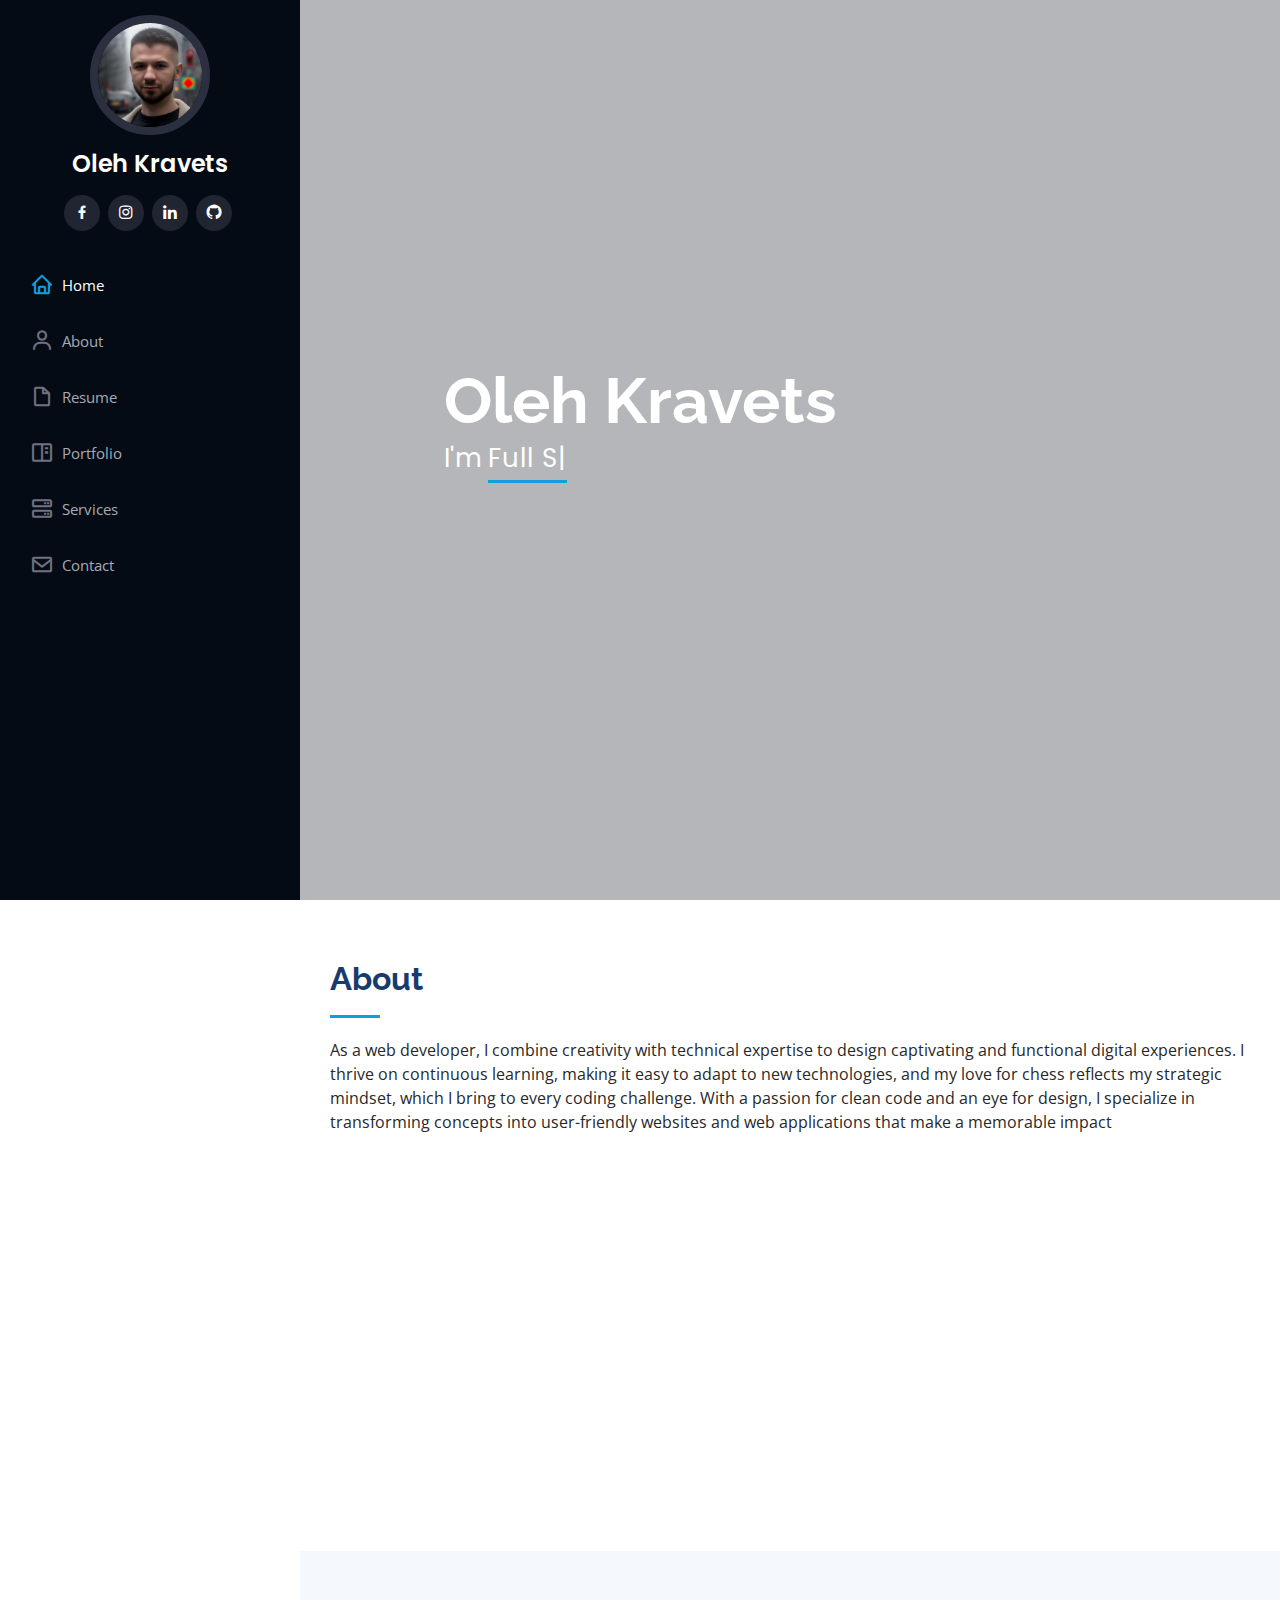
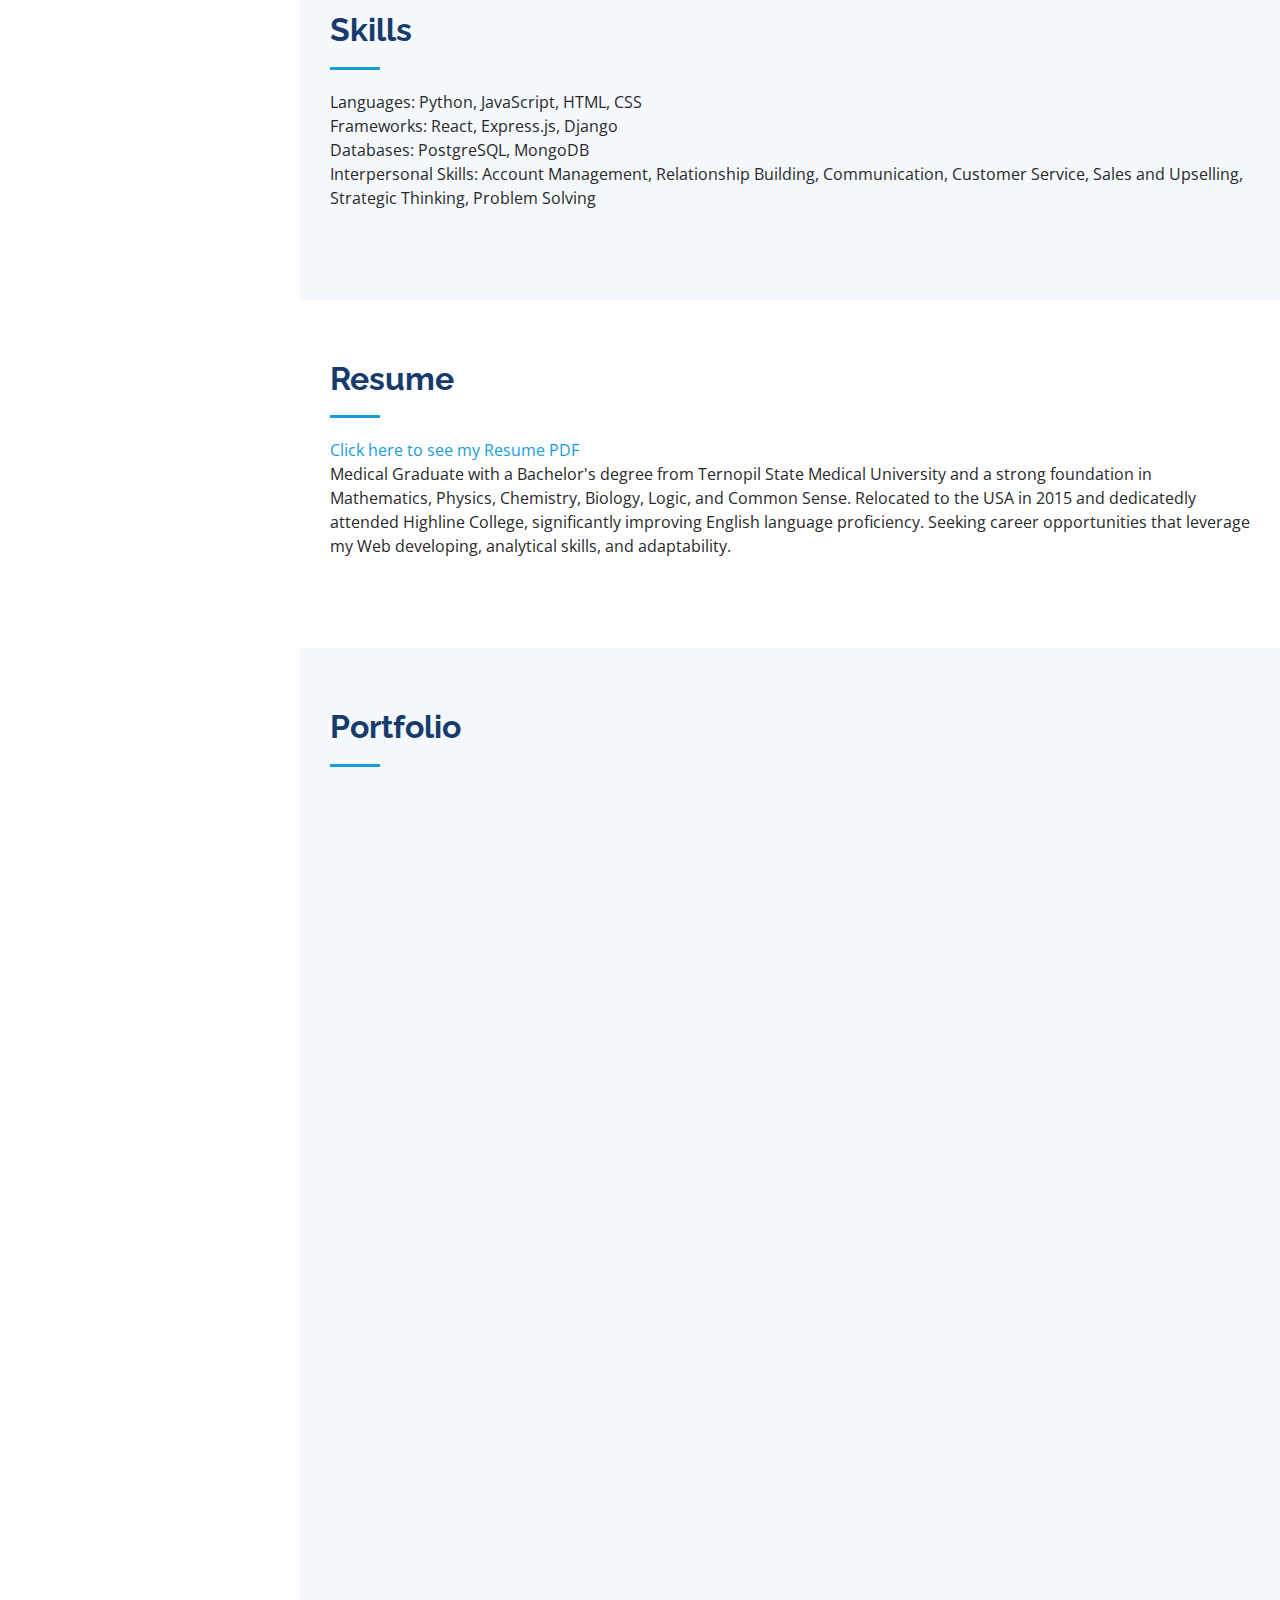
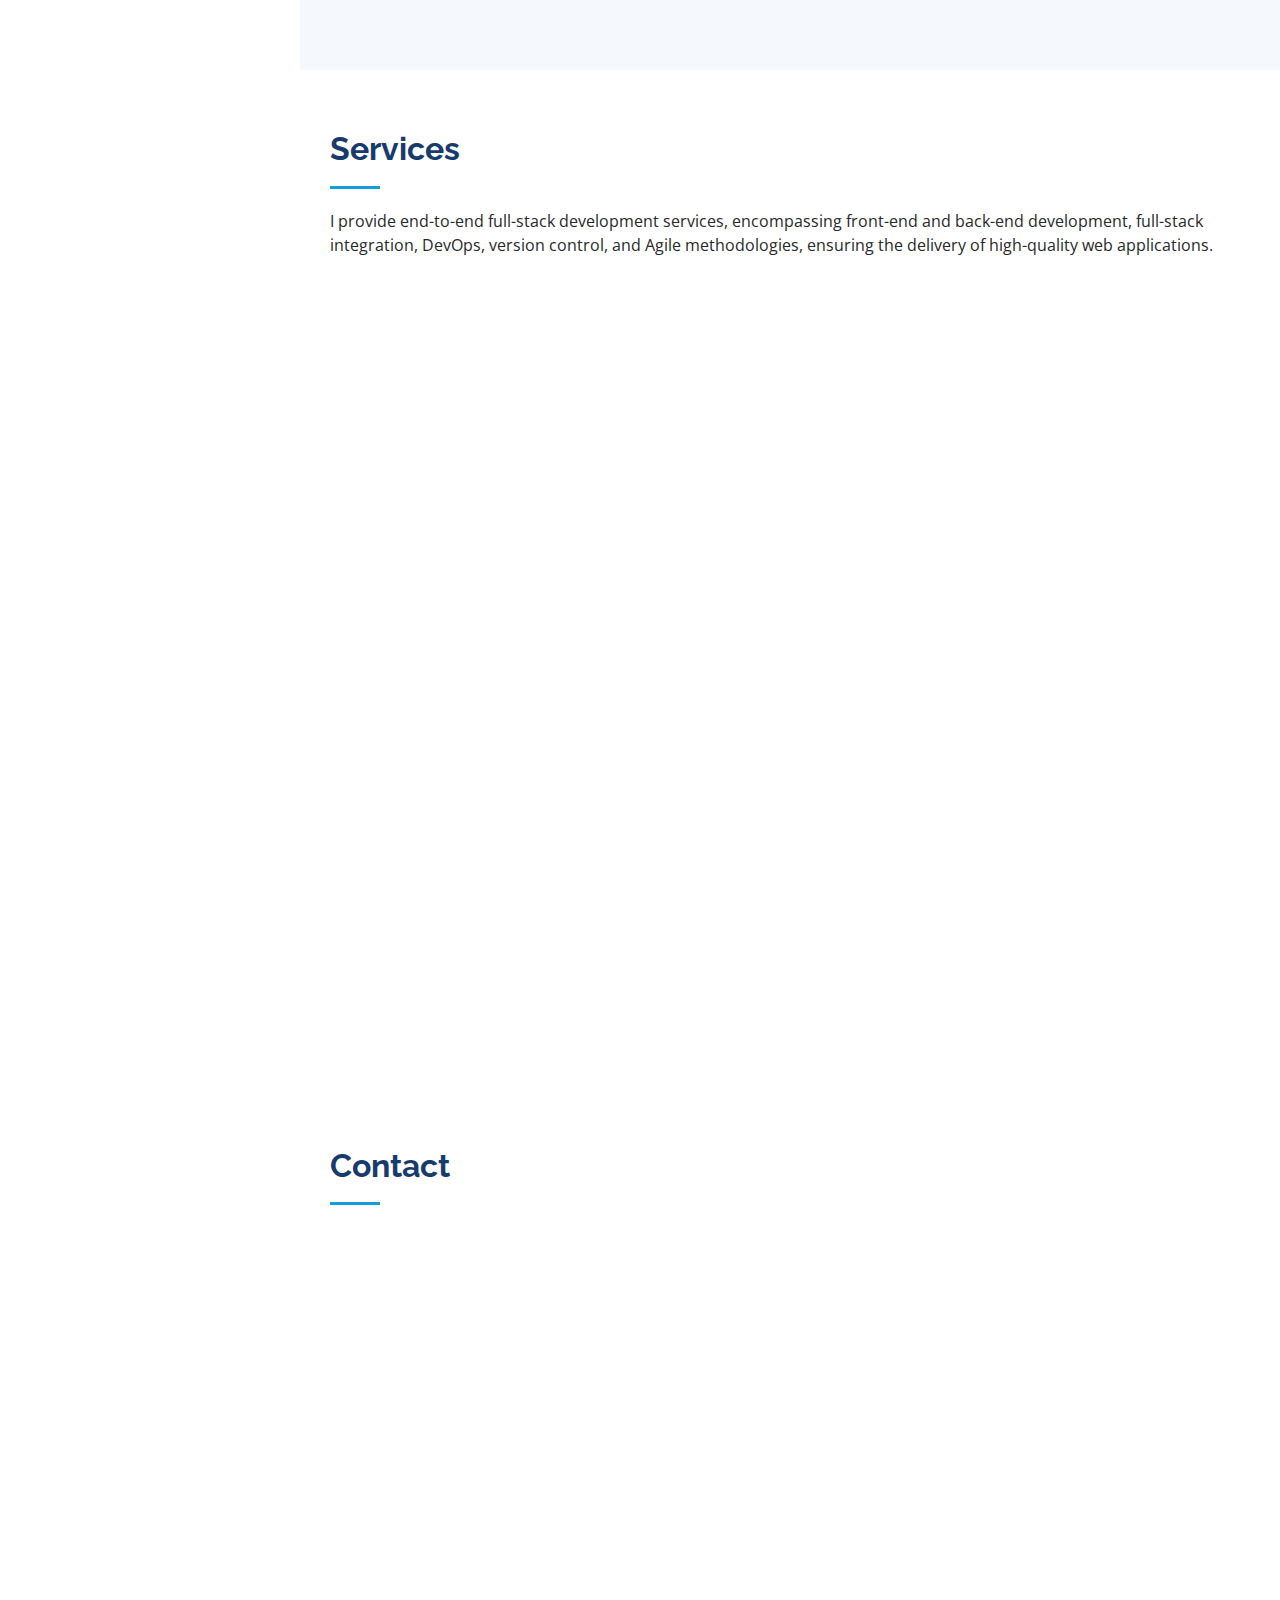
==== index.html @ b1ef70c4 "resume" ====
<!DOCTYPE html>
<html lang="en">

<head>
  <meta charset="utf-8">
  <meta content="width=device-width, initial-scale=1.0" name="viewport">

  <title>Portfolio-OlehKravets </title>
  <meta content="" name="description">
  <meta content="" name="keywords">

  <!-- Favicons 
  <link href="assets/img/favicon.png" rel="icon">
  <link href="assets/img/apple-touch-icon.png" rel="apple-touch-icon">-->

  <!-- Google Fonts -->
  <link href="https://fonts.googleapis.com/css?family=Open+Sans:300,300i,400,400i,600,600i,700,700i|Raleway:300,300i,400,400i,500,500i,600,600i,700,700i|Poppins:300,300i,400,400i,500,500i,600,600i,700,700i" rel="stylesheet">

  <!-- Vendor CSS Files -->
  <link href="assets/vendor/aos/aos.css" rel="stylesheet">
  <link href="assets/vendor/bootstrap/css/bootstrap.min.css" rel="stylesheet">
  <link href="assets/vendor/bootstrap-icons/bootstrap-icons.css" rel="stylesheet">
  <link href="assets/vendor/boxicons/css/boxicons.min.css" rel="stylesheet">
  <link href="assets/vendor/glightbox/css/glightbox.min.css" rel="stylesheet">
  <link href="assets/vendor/swiper/swiper-bundle.min.css" rel="stylesheet">

  <!-- Template Main CSS File -->
  <link href="assets/css/style.css" rel="stylesheet">

</head>

<body>

  <!-- ======= Mobile nav toggle button ======= -->
  <i class="bi bi-list mobile-nav-toggle d-xl-none"></i>

  <!-- ======= Header ======= -->
  <header id="header">
    <div class="d-flex flex-column">

      <div class="profile">
        <img src="./assets/img/87y2hMn.png" alt="" class="img-fluid rounded-circle">
        <h1 class="text-light"><a href="index.html">Oleh Kravets</a></h1>
        <div class="social-links mt-3 text-center">
          <a href="https://www.facebook.com/kravetsoleh" class="facebook"><i class="bx bxl-facebook"></i></a>
          <a href="https://www.instagram.com/kravetsoleh4991/" class="instagram"><i class="bx bxl-instagram"></i></a>
          <a href="https://www.linkedin.com/in/oleh-kravets/" class="linkedin"><i class="bx bxl-linkedin"></i></a>
          <a href="https://github.com/olehkravets4991/" class="GitHub"><i class="bx bxl-github"></i></a>
        </div>
      </div>

      <nav id="navbar" class="nav-menu navbar">
        <ul>
          <li><a href="#hero" class="nav-link scrollto active"><i class="bx bx-home"></i> <span>Home</span></a></li>
          <li><a href="#about" class="nav-link scrollto"><i class="bx bx-user"></i> <span>About</span></a></li>
          <li><a href="#resume" class="nav-link scrollto"><i class="bx bx-file-blank"></i> <span>Resume</span></a></li>
          <li><a href="#portfolio" class="nav-link scrollto"><i class="bx bx-book-content"></i> <span>Portfolio</span></a></li>
          <li><a href="#services" class="nav-link scrollto"><i class="bx bx-server"></i> <span>Services</span></a></li>
          <li><a href="#contact" class="nav-link scrollto"><i class="bx bx-envelope"></i> <span>Contact</span></a></li>
        </ul>
      </nav><!-- .nav-menu -->
    </div>
  </header><!-- End Header -->

  <!-- ======= Hero Section ======= -->
  <section id="hero" class="d-flex flex-column justify-content-center align-items-center">
    <div class="hero-container" data-aos="fade-in">
      <h1>Oleh Kravets</h1>
      <p>I'm <span class="typed" data-typed-items="Full Stack Developer, Web Designer, Developer, Freelancer"></span></p>
    </div>
  </section><!-- End Hero -->

  <main id="main">

    <!-- ======= About Section ======= -->
    <section id="about" class="about">
      <div class="container">

        <div class="section-title">
          <h2>About</h2>
          <p>As a web developer, I combine creativity with technical expertise to design captivating and functional digital experiences. 
            I thrive on continuous learning, making it easy to adapt to new technologies, and my love for chess reflects my strategic mindset, which I bring to every coding challenge. 
            With a passion for clean code and an eye for design, I specialize in transforming concepts into user-friendly websites and web applications that make a memorable impact</p>
        </div>

        <div class="row">
          <div class="col-lg-4" data-aos="fade-right">
            <img src="./assets/img/IMG-3163.JPG" class="img-fluid" alt="">
          </div>
          <div class="col-lg-8 pt-4 pt-lg-0 content" data-aos="fade-left">
            <h3>UI/UX Designer &amp; Web Developer.</h3>
            <p class="fst-italic">
              I have a Bachelor's degree in Medicine from Ternopil State Medical University. 
              I possess strong skills in Mathematics, Physics, Chemistry, Biology, Logic, and Common Sense. 
              I came to the USA in 2015, and since my arrival, I have been attending Highline College, where I have improved my English proficiency.
            </p>
            <!-- <div class="row">
              <div class="col-lg-6">
                <ul>
                  <li><i class="bi bi-chevron-right"></i> <strong>GitHub:</strong> <span>https://github.com/olehkravets4991</span></li>
                  <li><i class="bi bi-chevron-right"></i> <strong>Phone:</strong> <span>+1 865 299 0390</span></li>
                  <li><i class="bi bi-chevron-right"></i> <strong>City:</strong> <span>Seattle, USA</span></li>
                </ul>
              </div>
              <div class="col-lg-6">
                <ul>
                  <li><i class="bi bi-chevron-right"></i> <strong>Degree:</strong> <span>Bachelor</span></li>
                  <li><i class="bi bi-chevron-right"></i> <strong>Email:</strong> <span>kravetsoleh4991@gmail.com</span></li>
                  <li><i class="bi bi-chevron-right"></i> <strong>Freelance:</strong> <span>Available</span></li>
                </ul>
              </div>
            </div> -->
            <p>
              
            </p>
          </div>
        </div>

      </div>
    </section><!-- End About Section -->

    <!-- ======= Facts Section ======= -->
    <!--<section id="facts" class="facts">
      <div class="container">

        <div class="section-title">
          <h2>Facts</h2>
          <p>I come from a dynasty of doctors and teachers (7 generations of my family were doctors and teachers). <br>
            In Ukraine, I was a constant participant in various Olympiads and competitions in algebra, geometry, chemistry and logic. <br>
            Easily entered the medical university, on a full scholarship</p>
        </div>

        <div class="row no-gutters">

          <div class="col-lg-3 col-md-6 d-md-flex align-items-md-stretch" data-aos="fade-up">
            <div class="count-box">
              <i class="bi bi-emoji-smile"></i>
              <span data-purecounter-start="0" data-purecounter-end="48" data-purecounter-duration="1" class="purecounter"></span>
              <p><strong>Happy Clients</strong> </p>
            </div>
          </div>

          <div class="col-lg-3 col-md-6 d-md-flex align-items-md-stretch" data-aos="fade-up" data-aos-delay="100">
            <div class="count-box">
              <i class="bi bi-journal-richtext"></i>
              <span data-purecounter-start="0" data-purecounter-end="74" data-purecounter-duration="1" class="purecounter"></span>
              <p><strong>Projects</strong> </p>
            </div>
          </div>

          <div class="col-lg-3 col-md-6 d-md-flex align-items-md-stretch" data-aos="fade-up" data-aos-delay="200">
            <div class="count-box">
              <i class="bi bi-headset"></i>
              <span data-purecounter-start="0" data-purecounter-end="200" data-purecounter-duration="1" class="purecounter"></span>
              <p><strong>Hours Of Support</strong> </p>
            </div>
          </div>

          <div class="col-lg-3 col-md-6 d-md-flex align-items-md-stretch" data-aos="fade-up" data-aos-delay="300">
            <div class="count-box">
              <i class="bi bi-people"></i>
              <span data-purecounter-start="0" data-purecounter-end="20" data-purecounter-duration="1" class="purecounter"></span>
              <p><strong>Hard Workers</strong> </p>
            </div>
          </div>

        </div>

      </div>
    </section>-->
    <!-- End Facts Section -->

    <!-- ======= Skills Section ======= -->
    <section id="skills" class="skills section-bg">
      <div class="container">

        <div class="section-title">
          <h2>Skills</h2>
          <p>Languages: Python, JavaScript, HTML, CSS<br>
            Frameworks: React, Express.js, Django<br>
            Databases: PostgreSQL, MongoDB<br>
            Interpersonal Skills: Account Management, Relationship Building, Communication, Customer Service, Sales and Upselling, Strategic Thinking, Problem Solving
            </p>
        </div>

       <!-- <div class="row skills-content">

          <div class="col-lg-6" data-aos="fade-up">

            <div class="progress">
              <span class="skill">HTML <i class="val">100%</i></span>
              <div class="progress-bar-wrap">
                <div class="progress-bar" role="progressbar" aria-valuenow="100" aria-valuemin="0" aria-valuemax="100"></div>
              </div>
            </div>

            <div class="progress">
              <span class="skill">CSS <i class="val">90%</i></span>
              <div class="progress-bar-wrap">
                <div class="progress-bar" role="progressbar" aria-valuenow="90" aria-valuemin="0" aria-valuemax="100"></div>
              </div>
            </div>

            <div class="progress">
              <span class="skill">JavaScript <i class="val">75%</i></span>
              <div class="progress-bar-wrap">
                <div class="progress-bar" role="progressbar" aria-valuenow="75" aria-valuemin="0" aria-valuemax="100"></div>
              </div>
            </div>

          </div>

          <div class="col-lg-6" data-aos="fade-up" data-aos-delay="100">

            <div class="progress">
              <span class="skill">SQL <i class="val">70%</i></span>
              <div class="progress-bar-wrap">
                <div class="progress-bar" role="progressbar" aria-valuenow="70" aria-valuemin="0" aria-valuemax="100"></div>
              </div>
            </div>

            <div class="progress">
              <span class="skill">Python <i class="val">80%</i></span>
              <div class="progress-bar-wrap">
                <div class="progress-bar" role="progressbar" aria-valuenow="80" aria-valuemin="0" aria-valuemax="100"></div>
              </div>
            </div>

            <div class="progress">
              <span class="skill">React <i class="val">90%</i></span>
              <div class="progress-bar-wrap">
                <div class="progress-bar" role="progressbar" aria-valuenow="90" aria-valuemin="0" aria-valuemax="100"></div>
              </div>
            </div>

          </div>

        </div>

      </div>-->
    </section><!-- End Skills Section -->

    <!-- ======= Resume Section ======= -->
    <section id="resume" class="resume">
      <div class="container">

        <div class="section-title">
          <h2>Resume</h2>
          <a href="assets/img/OlehKravets.pdf" target="_blank">Click here to see my Resume PDF</a>
          <p>Medical Graduate with a Bachelor's degree from Ternopil State Medical University and a strong foundation in Mathematics, Physics, Chemistry, Biology, Logic, and Common Sense. 
            Relocated to the USA in 2015 and dedicatedly attended Highline College, significantly improving English language proficiency. 
            Seeking career opportunities that leverage my Web developing, analytical skills, and adaptability.</p>
        </div>

        <!-- <div class="row">
          <div class="col-lg-6" data-aos="fade-up">
            <h3 class="resume-title">Sumary</h3>
            <div class="resume-item pb-0">
              <h4>Oleh Kravets</h4>
              <p><em>Innovative and deadline-driven Web Developer with 1 year of experience designing and developing user-centered digital marketing material from initial concept to final, polished deliverable.</em></p>
              <ul>
                <li>Seattle, WA</li>
                <li>(865) 299-0390</li>
                <li>kravetsoleh4991@gmail.com</li>
              </ul>
            </div>

            <h3 class="resume-title">Education</h3>
            <div class="resume-item">
              <h4>Full Stack Developer </h4>
              <h5>April 2023 - October 2023</h5>
              <p><em>General Assembly, NY, USA (Graduation in 2023)</em></p>
              <p>Completed a 420+ hour program focused on product development fundamentals, object-oriented programming, MVC frameworks, data modeling, and team collaboration strategies./p>
            </div>
            <div class="resume-item">
              <h4>Bachelor of Medicine</h4>
              <h5>2011 - 2014</h5>
              <p><em>Ternopil State Medical University, Ternopil, Ukraine (Graduated in 2014)</em></p>
            </div>
          </div>
          <div class="col-lg-6" data-aos="fade-up" data-aos-delay="100">
            <h3 class="resume-title">Professional Experience</h3>
            <div class="resume-item">
              <h4>Account Manager at Morning Star Transport</h4>
              <h5>09/2021 - 08/2023</h5>
              <p><em>Seattle, WA </em></p>
              <ul>
                <li>Managed client relationships, resulting in increased client retention and upsell opportunities.</li>
                <li>Oversaw a portfolio of 200+ accounts and consistently met or exceeded sales targets. </li>
                <li>Acted as the main point of contact for client inquiries and effectively resolved issues.</li>
                <li>Collaborated with cross-functional teams to develop and execute successful marketing campaigns, resulting in a 20% increase in annual revenue.</li>
              </ul>
            </div>
            <div class="resume-item">
              <h4>Real Estate Agent at EXP Realty</h4>
              <h5>10/2020 - Present</h5>
              <p><em>Seattle, WA</em></p>
              <ul>
                <li>Conducted successful real estate transactions through in-depth market knowledge and effective negotiation skills.</li>
                <li>Built a strong client base through networking and strategic marketing efforts.</li>
                <li>Listed and marketed residential properties for sale, optimizing property exposure through social media marketing and virtual tours.</li>
                <li>Negotiated purchase offers on behalf of clients, ensuring favorable terms and closing deals on average 10% below market value.</li>
              </ul>
            </div>
          </div>
        </div> -->

      </div>
      
    </section><!-- End Resume Section -->

    <!-- ======= Portfolio Section ======= -->
    <section id="portfolio" class="portfolio section-bg">
      <div class="container">

        <div class="section-title">
          <h2>Portfolio</h2>
          <p></p>
        </div>

        <div class="row" data-aos="fade-up">
          <div class="col-lg-12 d-flex justify-content-center">
            <ul id="portfolio-flters">
              <li data-filter="*" class="filter-active">All</li>
              <li data-filter=".filter-app">App</li>
              <li data-filter=".filter-card">Card</li>
              <li data-filter=".filter-web">Web</li>
            </ul>
          </div>
        </div>

        <div class="row portfolio-container" data-aos="fade-up" data-aos-delay="100">

          <div class="col-lg-4 col-md-6 portfolio-item filter-app">
            <div class="portfolio-wrap">
              <img src="assets/img/clientlist.png" class="img-fluid" alt="">
              <h1>Client List</h1>
                <p>A basic clients list website is a user-friendly web application that allows businesses to efficiently manage and organize client information.</p>
              <div class="portfolio-links">
                <a href="assets/img/clientlist.png" data-gallery="portfolioGallery" class="portfolio-lightbox" title="App 1"><i class="bx bx-plus"></i></a>
                <a href="https://clients-list.onrender.com" title="More Details"><i class="bx bx-link"></i></a>
              </div>
            </div>
          </div>

          <div class="col-lg-4 col-md-6 portfolio-item filter-web">
            <div class="portfolio-wrap">
              <img src="assets/img/got.png" class="img-fluid" alt="">
              <h1>Game of Thrones search</h1>
              <p>Explore the Game of Thrones world effortlessly with my first project: an easy-to-use character search app.</p>
              <div class="portfolio-links">
                <a href="assets/img/got.png" data-gallery="portfolioGallery" class="portfolio-lightbox" title="Web 3"><i class="bx bx-plus"></i></a>
                <a href="https://game-of-thrones-search.onrender.com/" title="More Details"><i class="bx bx-link"></i></a>
              </div>
            </div>
          </div>

          <div class="col-lg-4 col-md-6 portfolio-item filter-app">
            <div class="portfolio-wrap">
              <img src="assets/img/moviestar.png" class="img-fluid" alt="">
              <h1>Movie Star App</h1>
              <p>The Movie Star app allows you to save your favorite movies in your account with information such as title, year released, poster image, and your own rating of the movie.</p>
              <div class="portfolio-links">
                <a href="assets/img/moviestar.png" data-gallery="portfolioGallery" class="portfolio-lightbox" title="App 2"><i class="bx bx-plus"></i></a>
                <a href="https://movie-star-frontend.onrender.com/" title="More Details"><i class="bx bx-link"></i></a>
              </div>
            </div>
          </div>

         

          <div class="col-lg-4 col-md-6 portfolio-item filter-web">
            <div class="portfolio-wrap">
              <img src="assets/img/garage.png" class="img-fluid" alt="">
              <h1>Garage App</h1>
              <p>Introducing Garage: the ultimate car management app. Easily track and catalog your car collection, set maintenance reminders, and connect with fellow car enthusiasts, all in one user-friendly platform.</p>
              <div class="portfolio-links">
                <a href="assets/img/garage.png" data-gallery="portfolioGallery" class="portfolio-lightbox" title="Web 2"><i class="bx bx-plus"></i></a>
                <a href="https://superb-gumption-804fb9.netlify.app" title="More Details"><i class="bx bx-link"></i></a>
              </div>
            </div>
          </div>

        </div>

      </div>
    </section><!-- End Portfolio Section -->

    <!-- ======= Services Section ======= -->
    <section id="services" class="services">
      <div class="container">

        <div class="section-title">
          <h2>Services</h2>
          <p>I provide end-to-end full-stack development services, encompassing front-end and back-end development, full-stack integration, DevOps, version control, and Agile methodologies, ensuring the delivery of high-quality web applications.</p>
        </div>

        <div class="row">
          <div class="col-lg-4 col-md-6 icon-box" data-aos="fade-up">
            <div class="icon"><i class="bi bi-briefcase"></i></div>
            <h4 class="title"><a href="">Front-end Development:</a></h4>
            <p class="description">Creating visually appealing and responsive user interfaces (UI) using HTML, CSS, and JavaScript.
              Implementing dynamic web functionality with popular front-end libraries and frameworks like React, Angular, or Vue.js.
              Ensuring cross-browser compatibility and mobile responsiveness for a seamless user experience.</p>
          </div>
          <div class="col-lg-4 col-md-6 icon-box" data-aos="fade-up" data-aos-delay="100">
            <div class="icon"><i class="bi bi-card-checklist"></i></div>
            <h4 class="title"><a href="">Back-end Development:</a></h4>
            <p class="description">Building robust server-side applications using languages such as Python, Node.js, Ruby, or Java.
              Designing and managing databases (SQL or NoSQL) for efficient data storage and retrieval.
              Developing secure APIs for seamless communication between front-end and back-end systems.</p>
          </div>
          <div class="col-lg-4 col-md-6 icon-box" data-aos="fade-up" data-aos-delay="200">
            <div class="icon"><i class="bi bi-bar-chart"></i></div>
            <h4 class="title"><a href="">Full-Stack Integration:</a></h4>
            <p class="description">Seamlessly connecting front-end and back-end components to create cohesive web applications.
              Implementing user authentication, authorization, and data validation for security and reliability.
              Optimizing performance and scalability to handle growing user demands.</p>
          </div>
          <div class="col-lg-4 col-md-6 icon-box" data-aos="fade-up" data-aos-delay="300">
            <div class="icon"><i class="bi bi-binoculars"></i></div>
            <h4 class="title"><a href="">DevOps and Deployment:</a></h4>
            <p class="description">Setting up continuous integration/continuous deployment (CI/CD) pipelines for efficient development workflows.
              Deploying applications on cloud platforms like AWS, Azure, or Google Cloud.
              Monitoring, troubleshooting, and maintaining production environments to ensure high availability.</p>
          </div>
          <div class="col-lg-4 col-md-6 icon-box" data-aos="fade-up" data-aos-delay="400">
            <div class="icon"><i class="bi bi-brightness-high"></i></div>
            <h4 class="title"><a href="">Version Control and Collaboration:</a></h4>
            <p class="description">Utilizing version control systems like Git for collaborative development and code management.
              Collaborating with cross-functional teams, including designers and project managers, to meet project goals and timelines.</p>
          </div>
          <div class="col-lg-4 col-md-6 icon-box" data-aos="fade-up" data-aos-delay="500">
            <div class="icon"><i class="bi bi-calendar4-week"></i></div>
            <h4 class="title"><a href="">Agile Development:"</a></h4>
            <p class="description">Following Agile methodologies to adapt to changing project requirements and deliver iterative improvements.
              Prioritizing tasks and delivering features incrementally for faster time-to-market.</p>
          </div>
        </div>

      </div>
    </section><!-- End Services Section -->

    <!-- ======= Testimonials Section ======= -->

    <!-- ======= Contact Section ======= -->
    <section id="contact" class="contact">
      <div class="container">

        <div class="section-title">
          <h2>Contact</h2>
        </div>

        <div class="row" data-aos="fade-in">

          <div class="col-lg-5 d-flex align-items-stretch">
            <div class="info">
              <div class="address">
                <i class="bi bi-geo-alt"></i>
                <h4>Location:</h4>
                <p>Seattle, WA</p>
              </div>

              <div class="email">
                <i class="bi bi-envelope"></i>
                <h4>Email:</h4>
                <p>kravetsoleh4991@gmail.com</p>
              </div>

              <div class="phone">
                <i class="bi bi-phone"></i>
                <h4>Call:</h4>
                <p>+1 865 299 0390</p>
              </div>

              <!--<iframe src="https://www.google.com/maps/embed?pb=!1m14!1m8!1m3!1d12097.433213460943!2d-74.0062269!3d40.7101282!3m2!1i1024!2i768!4f13.1!3m3!1m2!1s0x0%3A0xb89d1fe6bc499443!2sDowntown+Conference+Center!5e0!3m2!1smk!2sbg!4v1539943755621" frameborder="0" style="border:0; width: 100%; height: 290px;" allowfullscreen></iframe>-->
            </div>

          </div>

          <!--<div class="col-lg-7 mt-5 mt-lg-0 d-flex align-items-stretch">
            <form action="forms/contact.php" method="post" role="form" class="php-email-form">
              <div class="row">
                <div class="form-group col-md-6">
                  <label for="name">Your Name</label>
                  <input type="text" name="name" class="form-control" id="name" required>
                </div>
                <div class="form-group col-md-6">
                  <label for="name">Your Email</label>
                  <input type="email" class="form-control" name="email" id="email" required>
                </div>
              </div>
              <div class="form-group">
                <label for="name">Subject</label>
                <input type="text" class="form-control" name="subject" id="subject" required>
              </div>
              <div class="form-group">
                <label for="name">Message</label>
                <textarea class="form-control" name="message" rows="10" required></textarea>
              </div>
              <div class="my-3">
                <div class="loading">Loading</div>
                <div class="error-message"></div>
                <div class="sent-message">Your message has been sent. Thank you!</div>
              </div>
              <div class="text-center"><button type="submit">Send Message</button></div>
            </form>
          </div>-->

        </div>

      </div>
    </section><!-- End Contact Section -->

  </main><!-- End #main -->


  <a href="#" class="back-to-top d-flex align-items-center justify-content-center"><i class="bi bi-arrow-up-short"></i></a>

  <!-- Vendor JS Files -->
  <script src="assets/vendor/purecounter/purecounter_vanilla.js"></script>
  <script src="assets/vendor/aos/aos.js"></script>
  <script src="assets/vendor/bootstrap/js/bootstrap.bundle.min.js"></script>
  <script src="assets/vendor/glightbox/js/glightbox.min.js"></script>
  <script src="assets/vendor/isotope-layout/isotope.pkgd.min.js"></script>
  <script src="assets/vendor/swiper/swiper-bundle.min.js"></script>
  <script src="assets/vendor/typed.js/typed.umd.js"></script>
  <script src="assets/vendor/waypoints/noframework.waypoints.js"></script>
  <script src="assets/vendor/php-email-form/validate.js"></script>

  <!-- Template Main JS File -->
  <script src="assets/js/main.js"></script>

</body>

</html>
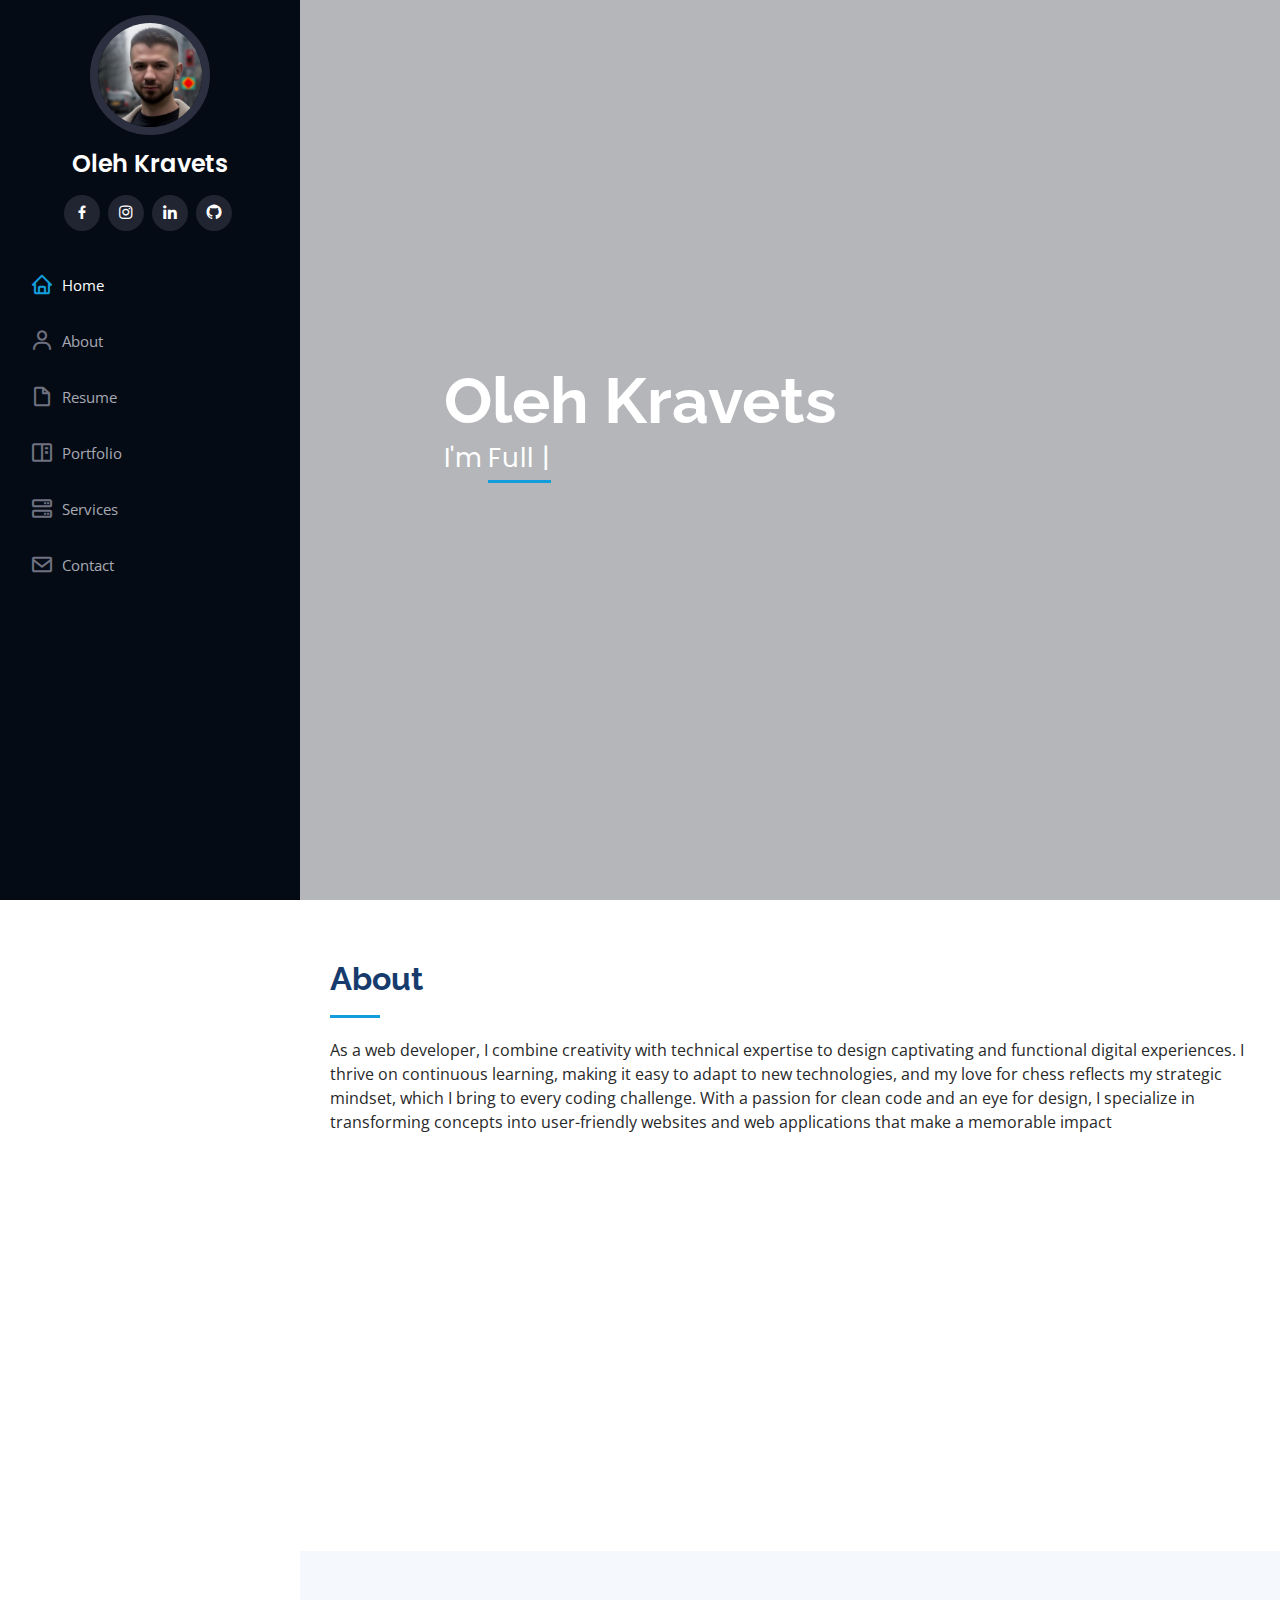
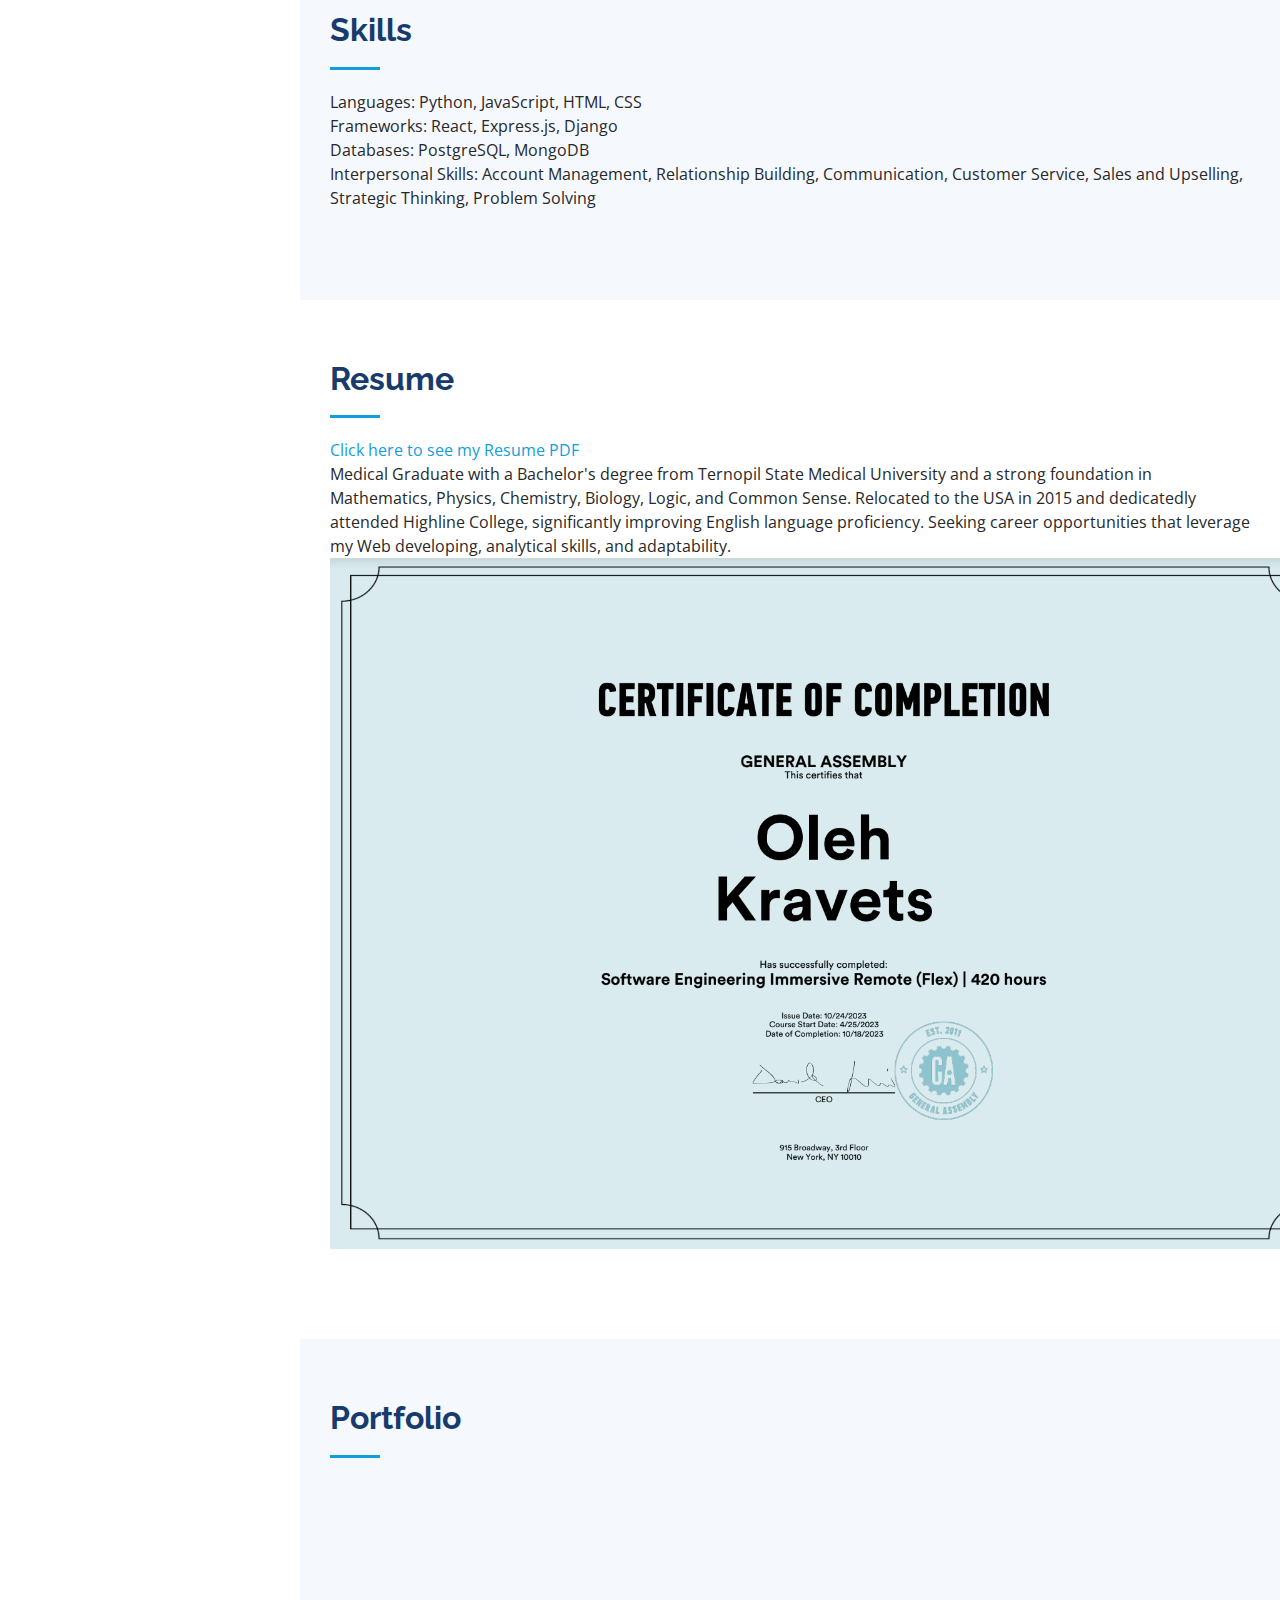
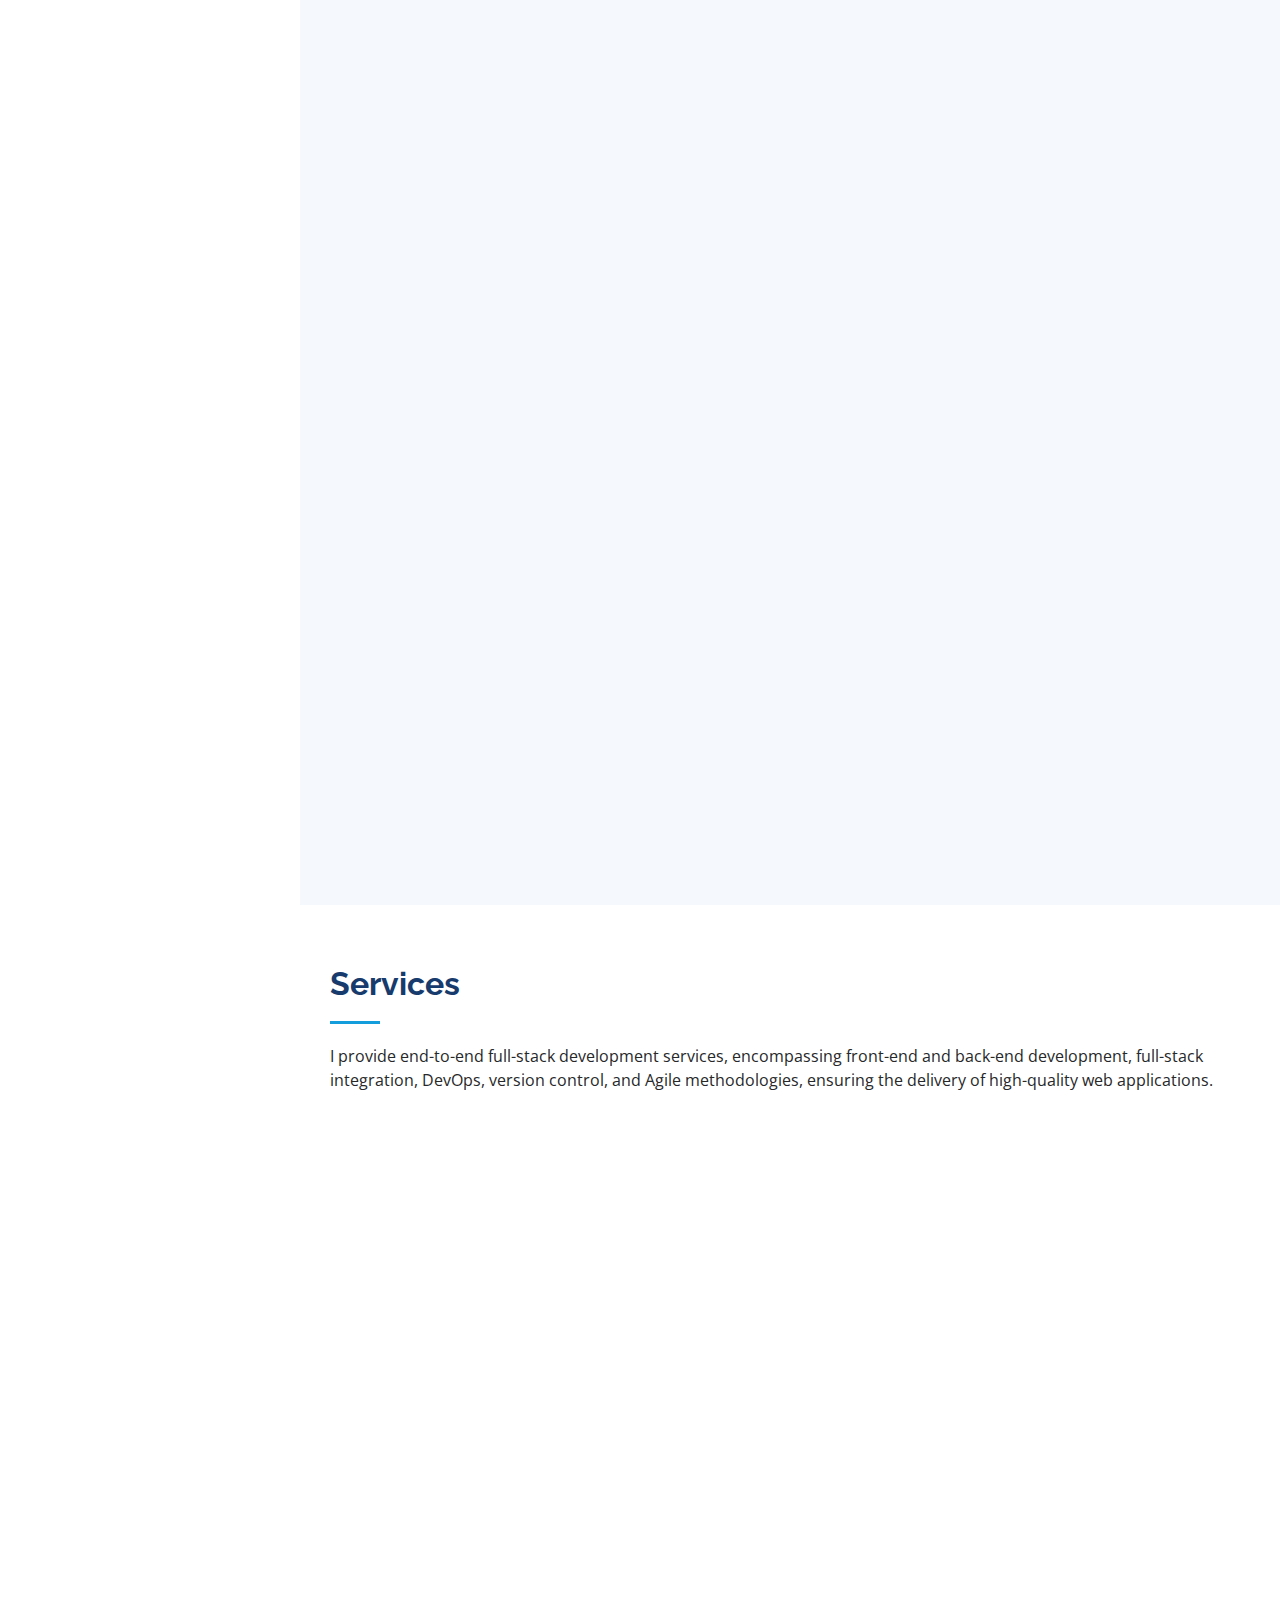
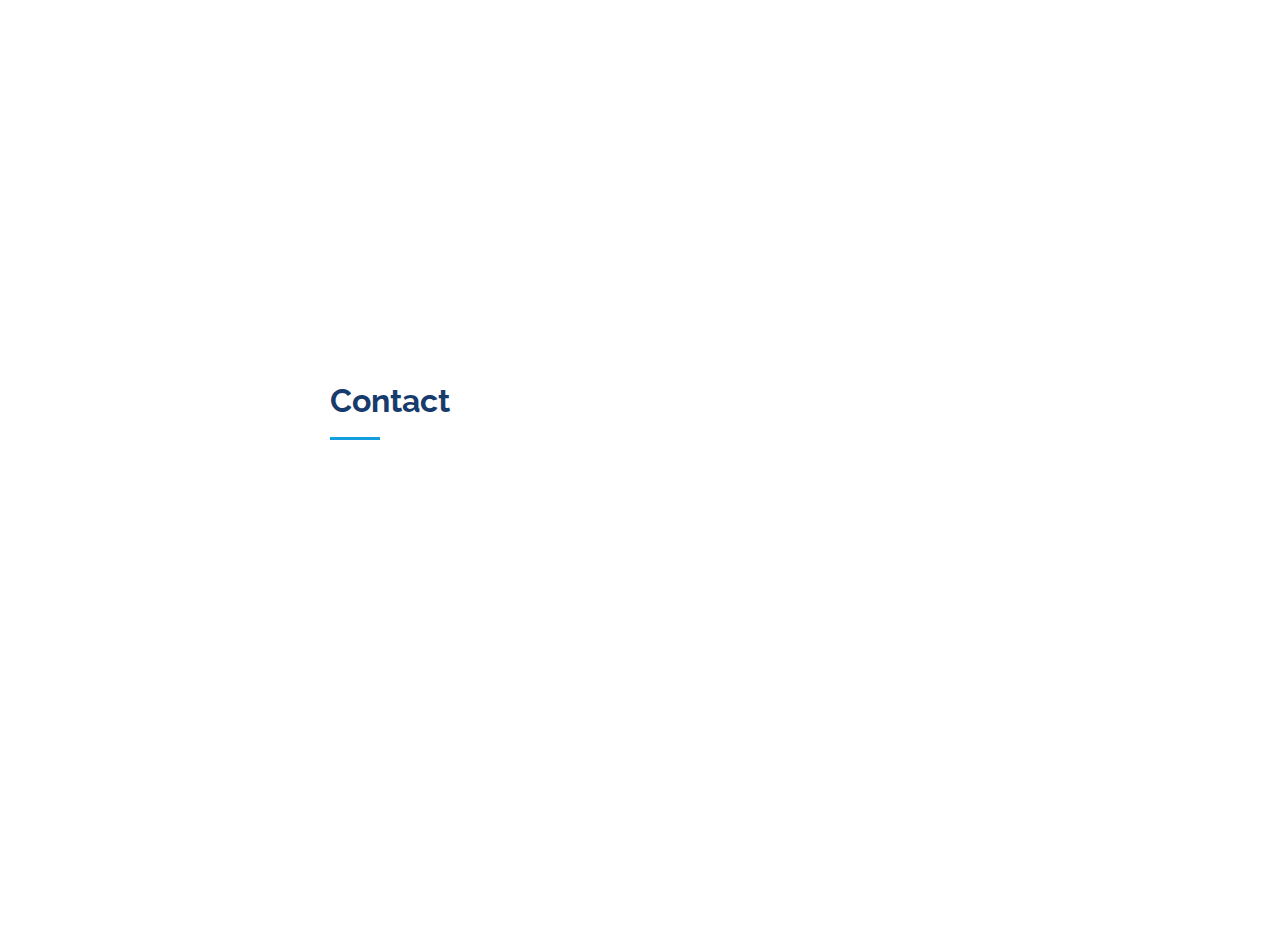
==== commit 9feee295: "portfolio update" ====
--- a/index.html
+++ b/index.html
@@ -246,10 +246,12 @@
 
         <div class="section-title">
           <h2>Resume</h2>
-          <a href="assets/img/OlehKravets.pdf" target="_blank">Click here to see my Resume PDF</a>
+          <a href="assets/img/Olehkravets3.pdf" target="_blank">Click here to see my Resume PDF</a>
           <p>Medical Graduate with a Bachelor's degree from Ternopil State Medical University and a strong foundation in Mathematics, Physics, Chemistry, Biology, Logic, and Common Sense. 
             Relocated to the USA in 2015 and dedicatedly attended Highline College, significantly improving English language proficiency. 
             Seeking career opportunities that leverage my Web developing, analytical skills, and adaptability.</p>
+
+          <img src="assets/img/Screenshot 2023-10-24 180321.png" alt="certificate">
         </div>
 
         <!-- <div class="row">
@@ -323,7 +325,6 @@
             <ul id="portfolio-flters">
               <li data-filter="*" class="filter-active">All</li>
               <li data-filter=".filter-app">App</li>
-              <li data-filter=".filter-card">Card</li>
               <li data-filter=".filter-web">Web</li>
             </ul>
           </div>
@@ -335,7 +336,9 @@
             <div class="portfolio-wrap">
               <img src="assets/img/clientlist.png" class="img-fluid" alt="">
               <h1>Client List</h1>
-                <p>A basic clients list website is a user-friendly web application that allows businesses to efficiently manage and organize client information.</p>
+                <p>A basic clients list website is a user-friendly web application that allows businesses to efficiently manage and organize client information.<br>
+                  Web-Based System | JavaScript, Node.js, Express.js, MongoDB <br> July 2023
+                </p>
               <div class="portfolio-links">
                 <a href="assets/img/clientlist.png" data-gallery="portfolioGallery" class="portfolio-lightbox" title="App 1"><i class="bx bx-plus"></i></a>
                 <a href="https://clients-list.onrender.com" title="More Details"><i class="bx bx-link"></i></a>
@@ -347,7 +350,8 @@
             <div class="portfolio-wrap">
               <img src="assets/img/got.png" class="img-fluid" alt="">
               <h1>Game of Thrones search</h1>
-              <p>Explore the Game of Thrones world effortlessly with my first project: an easy-to-use character search app.</p>
+              <p>Explore the Game of Thrones world effortlessly with my first project: an easy-to-use character search app.<br>
+                Web Application | JavaScript, HTML, CSS  <br> May 2023</p>
               <div class="portfolio-links">
                 <a href="assets/img/got.png" data-gallery="portfolioGallery" class="portfolio-lightbox" title="Web 3"><i class="bx bx-plus"></i></a>
                 <a href="https://game-of-thrones-search.onrender.com/" title="More Details"><i class="bx bx-link"></i></a>
@@ -359,7 +363,8 @@
             <div class="portfolio-wrap">
               <img src="assets/img/moviestar.png" class="img-fluid" alt="">
               <h1>Movie Star App</h1>
-              <p>The Movie Star app allows you to save your favorite movies in your account with information such as title, year released, poster image, and your own rating of the movie.</p>
+              <p>The Movie Star app allows you to save your favorite movies in your account with information such as title, year released, poster image, and your own rating of the movie.<br>
+                Web Application | JavaScript, React, MongoDB <br> August 2023</p>
               <div class="portfolio-links">
                 <a href="assets/img/moviestar.png" data-gallery="portfolioGallery" class="portfolio-lightbox" title="App 2"><i class="bx bx-plus"></i></a>
                 <a href="https://movie-star-frontend.onrender.com/" title="More Details"><i class="bx bx-link"></i></a>
@@ -373,7 +378,8 @@
             <div class="portfolio-wrap">
               <img src="assets/img/garage.png" class="img-fluid" alt="">
               <h1>Garage App</h1>
-              <p>Introducing Garage: the ultimate car management app. Easily track and catalog your car collection, set maintenance reminders, and connect with fellow car enthusiasts, all in one user-friendly platform.</p>
+              <p>Introducing Garage: the ultimate car management app. Easily track and catalog your car collection, set maintenance reminders, and connect with fellow car enthusiasts, all in one user-friendly platform.<br>
+                Web Application | JavaScript, React, MongoDB, Python <br> September 2023 </p>
               <div class="portfolio-links">
                 <a href="assets/img/garage.png" data-gallery="portfolioGallery" class="portfolio-lightbox" title="Web 2"><i class="bx bx-plus"></i></a>
                 <a href="https://superb-gumption-804fb9.netlify.app" title="More Details"><i class="bx bx-link"></i></a>
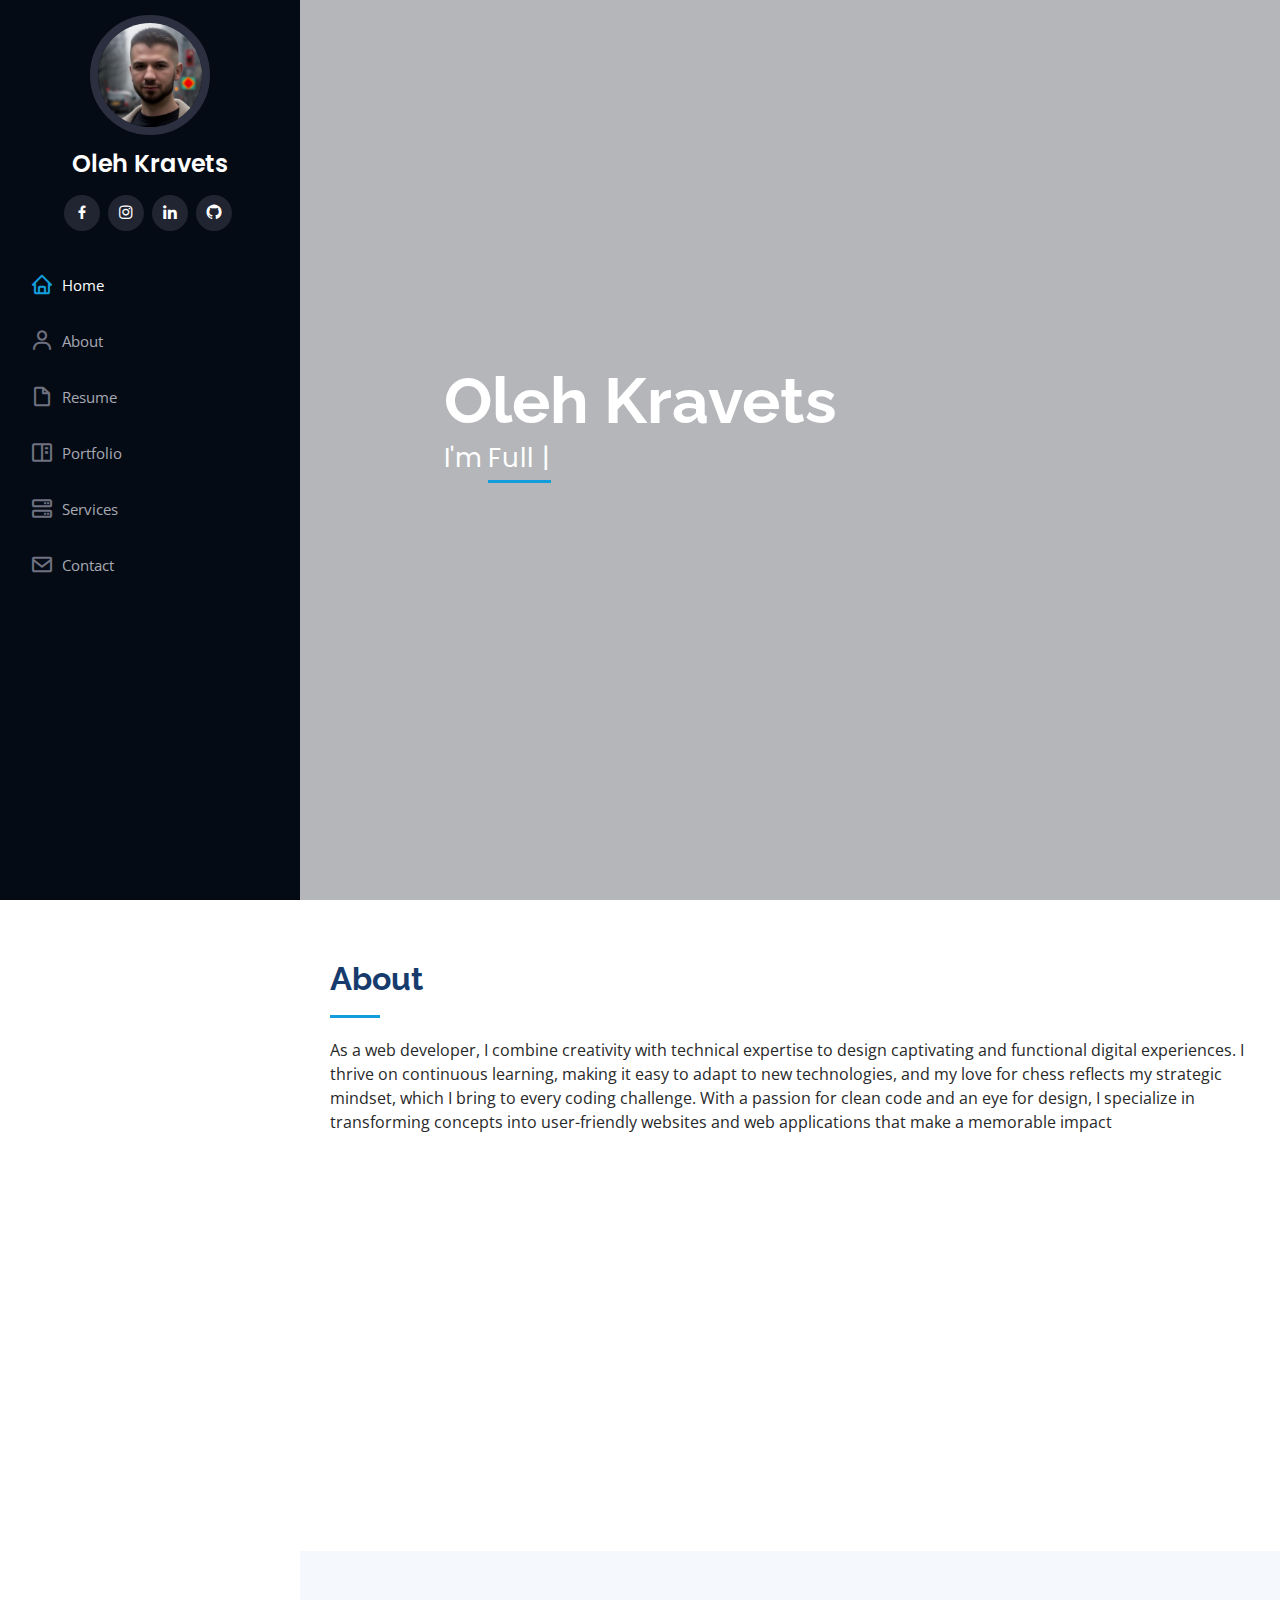
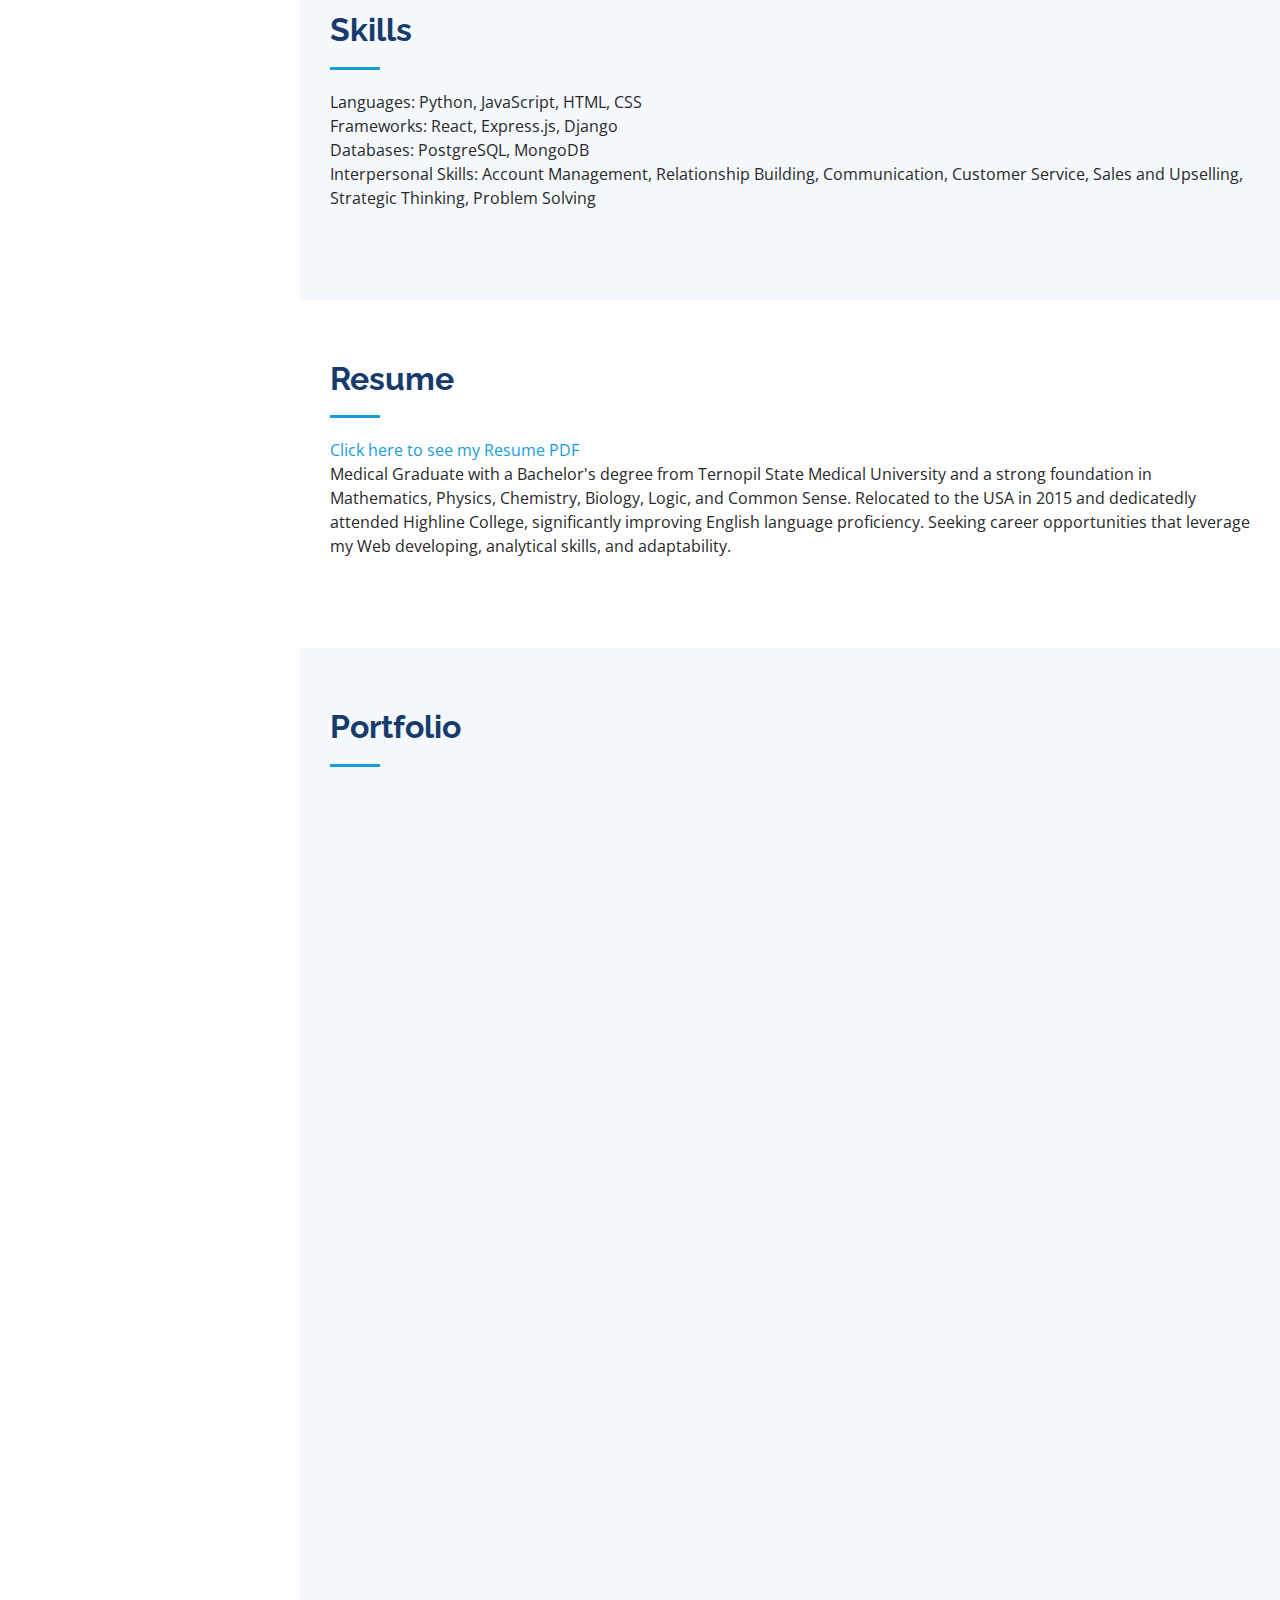
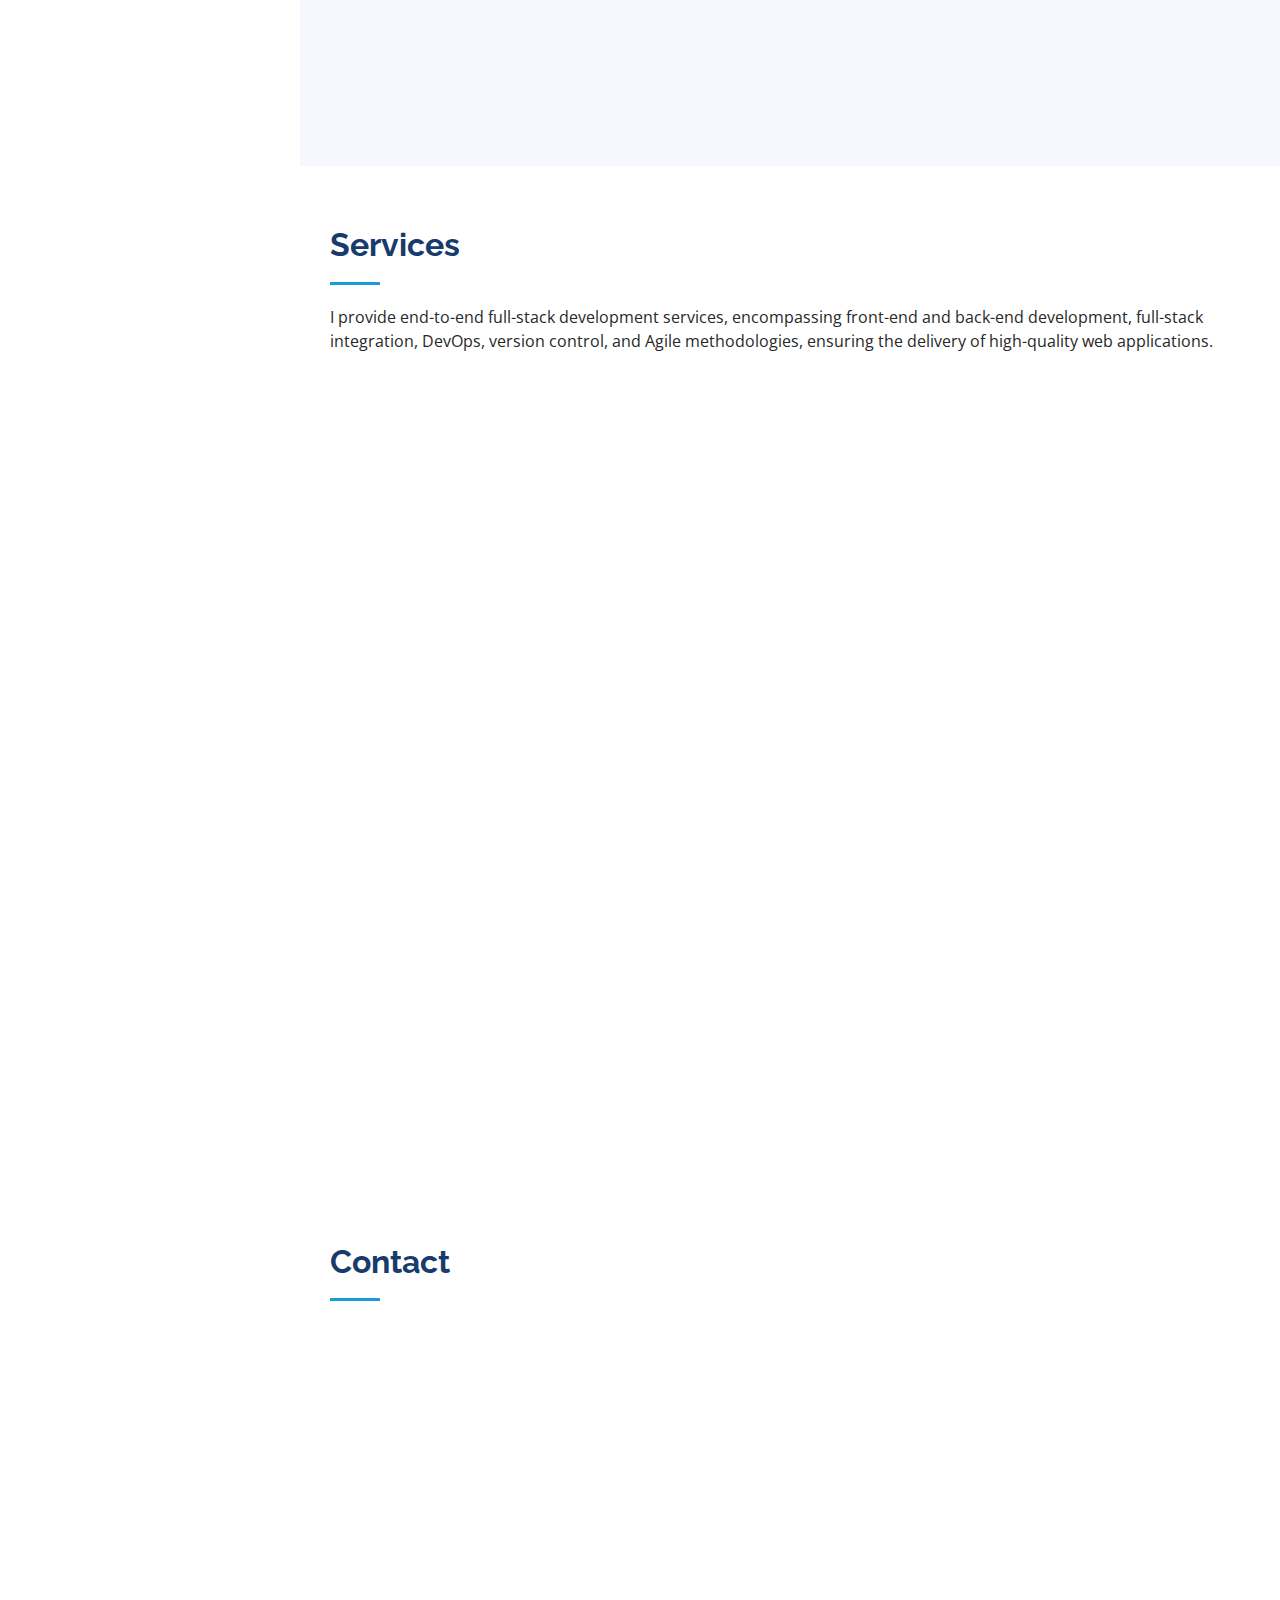
==== commit 292aabf2: "portfolio new" ====
--- a/index.html
+++ b/index.html
@@ -246,12 +246,12 @@
 
         <div class="section-title">
           <h2>Resume</h2>
-          <a href="assets/img/Olehkravets3.pdf" target="_blank">Click here to see my Resume PDF</a>
+          <a href="assets/img/OlehKravets4.pdf" target="_blank">Click here to see my Resume PDF</a>
           <p>Medical Graduate with a Bachelor's degree from Ternopil State Medical University and a strong foundation in Mathematics, Physics, Chemistry, Biology, Logic, and Common Sense. 
             Relocated to the USA in 2015 and dedicatedly attended Highline College, significantly improving English language proficiency. 
             Seeking career opportunities that leverage my Web developing, analytical skills, and adaptability.</p>
 
-          <img src="assets/img/Screenshot 2023-10-24 180321.png" alt="certificate">
+          <!-- <img src="assets/img/Screenshot 2023-10-24 180321.png" alt="certificate"> -->
         </div>
 
         <!-- <div class="row">
@@ -337,7 +337,7 @@
               <img src="assets/img/clientlist.png" class="img-fluid" alt="">
               <h1>Client List</h1>
                 <p>A basic clients list website is a user-friendly web application that allows businesses to efficiently manage and organize client information.<br>
-                  Web-Based System | JavaScript, Node.js, Express.js, MongoDB <br> July 2023
+                  Web-Based System | JavaScript, Node.js, Express.js, MongoDB 
                 </p>
               <div class="portfolio-links">
                 <a href="assets/img/clientlist.png" data-gallery="portfolioGallery" class="portfolio-lightbox" title="App 1"><i class="bx bx-plus"></i></a>
@@ -351,7 +351,7 @@
               <img src="assets/img/got.png" class="img-fluid" alt="">
               <h1>Game of Thrones search</h1>
               <p>Explore the Game of Thrones world effortlessly with my first project: an easy-to-use character search app.<br>
-                Web Application | JavaScript, HTML, CSS  <br> May 2023</p>
+                Web Application | JavaScript, HTML, CSS  </p>
               <div class="portfolio-links">
                 <a href="assets/img/got.png" data-gallery="portfolioGallery" class="portfolio-lightbox" title="Web 3"><i class="bx bx-plus"></i></a>
                 <a href="https://game-of-thrones-search.onrender.com/" title="More Details"><i class="bx bx-link"></i></a>
@@ -364,7 +364,7 @@
               <img src="assets/img/moviestar.png" class="img-fluid" alt="">
               <h1>Movie Star App</h1>
               <p>The Movie Star app allows you to save your favorite movies in your account with information such as title, year released, poster image, and your own rating of the movie.<br>
-                Web Application | JavaScript, React, MongoDB <br> August 2023</p>
+                Web Application | JavaScript, React, MongoDB </p>
               <div class="portfolio-links">
                 <a href="assets/img/moviestar.png" data-gallery="portfolioGallery" class="portfolio-lightbox" title="App 2"><i class="bx bx-plus"></i></a>
                 <a href="https://movie-star-frontend.onrender.com/" title="More Details"><i class="bx bx-link"></i></a>
@@ -379,7 +379,7 @@
               <img src="assets/img/garage.png" class="img-fluid" alt="">
               <h1>Garage App</h1>
               <p>Introducing Garage: the ultimate car management app. Easily track and catalog your car collection, set maintenance reminders, and connect with fellow car enthusiasts, all in one user-friendly platform.<br>
-                Web Application | JavaScript, React, MongoDB, Python <br> September 2023 </p>
+                Web Application | JavaScript, React, MongoDB, Python  </p>
               <div class="portfolio-links">
                 <a href="assets/img/garage.png" data-gallery="portfolioGallery" class="portfolio-lightbox" title="Web 2"><i class="bx bx-plus"></i></a>
                 <a href="https://superb-gumption-804fb9.netlify.app" title="More Details"><i class="bx bx-link"></i></a>
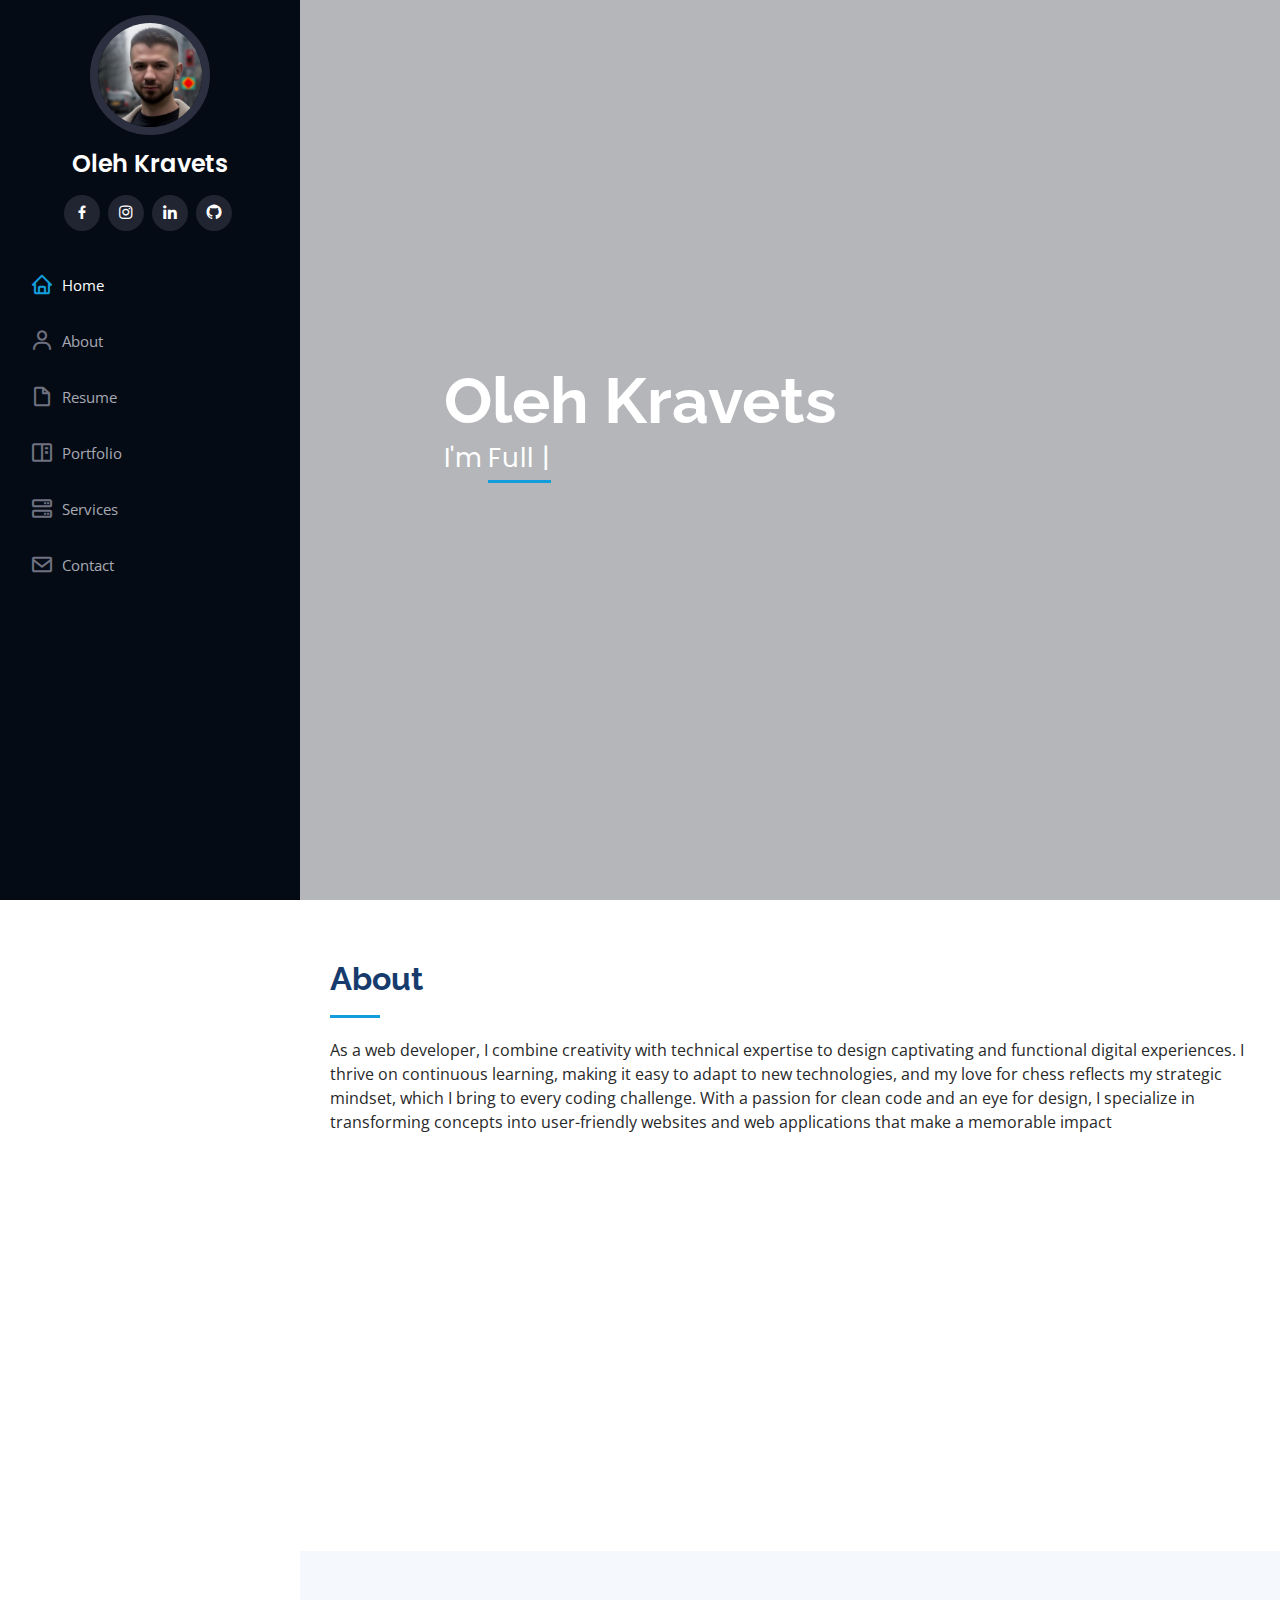
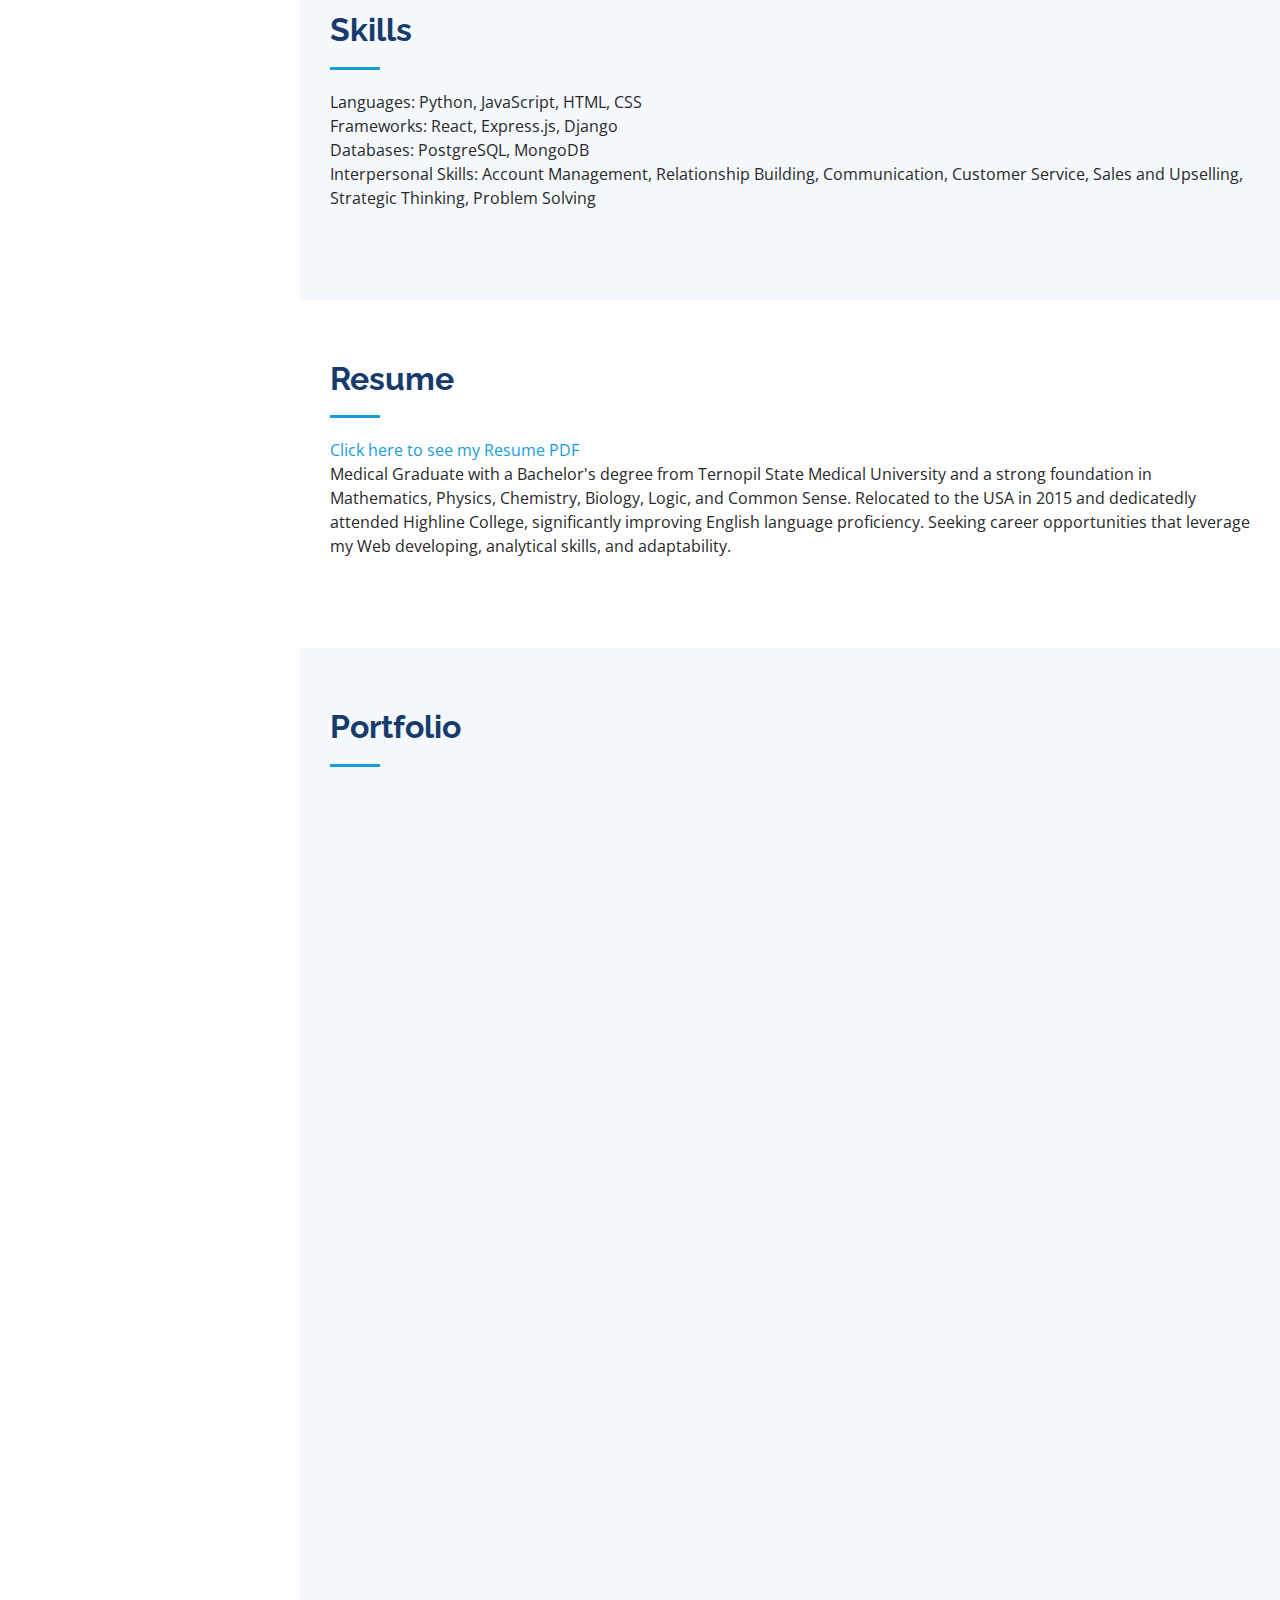
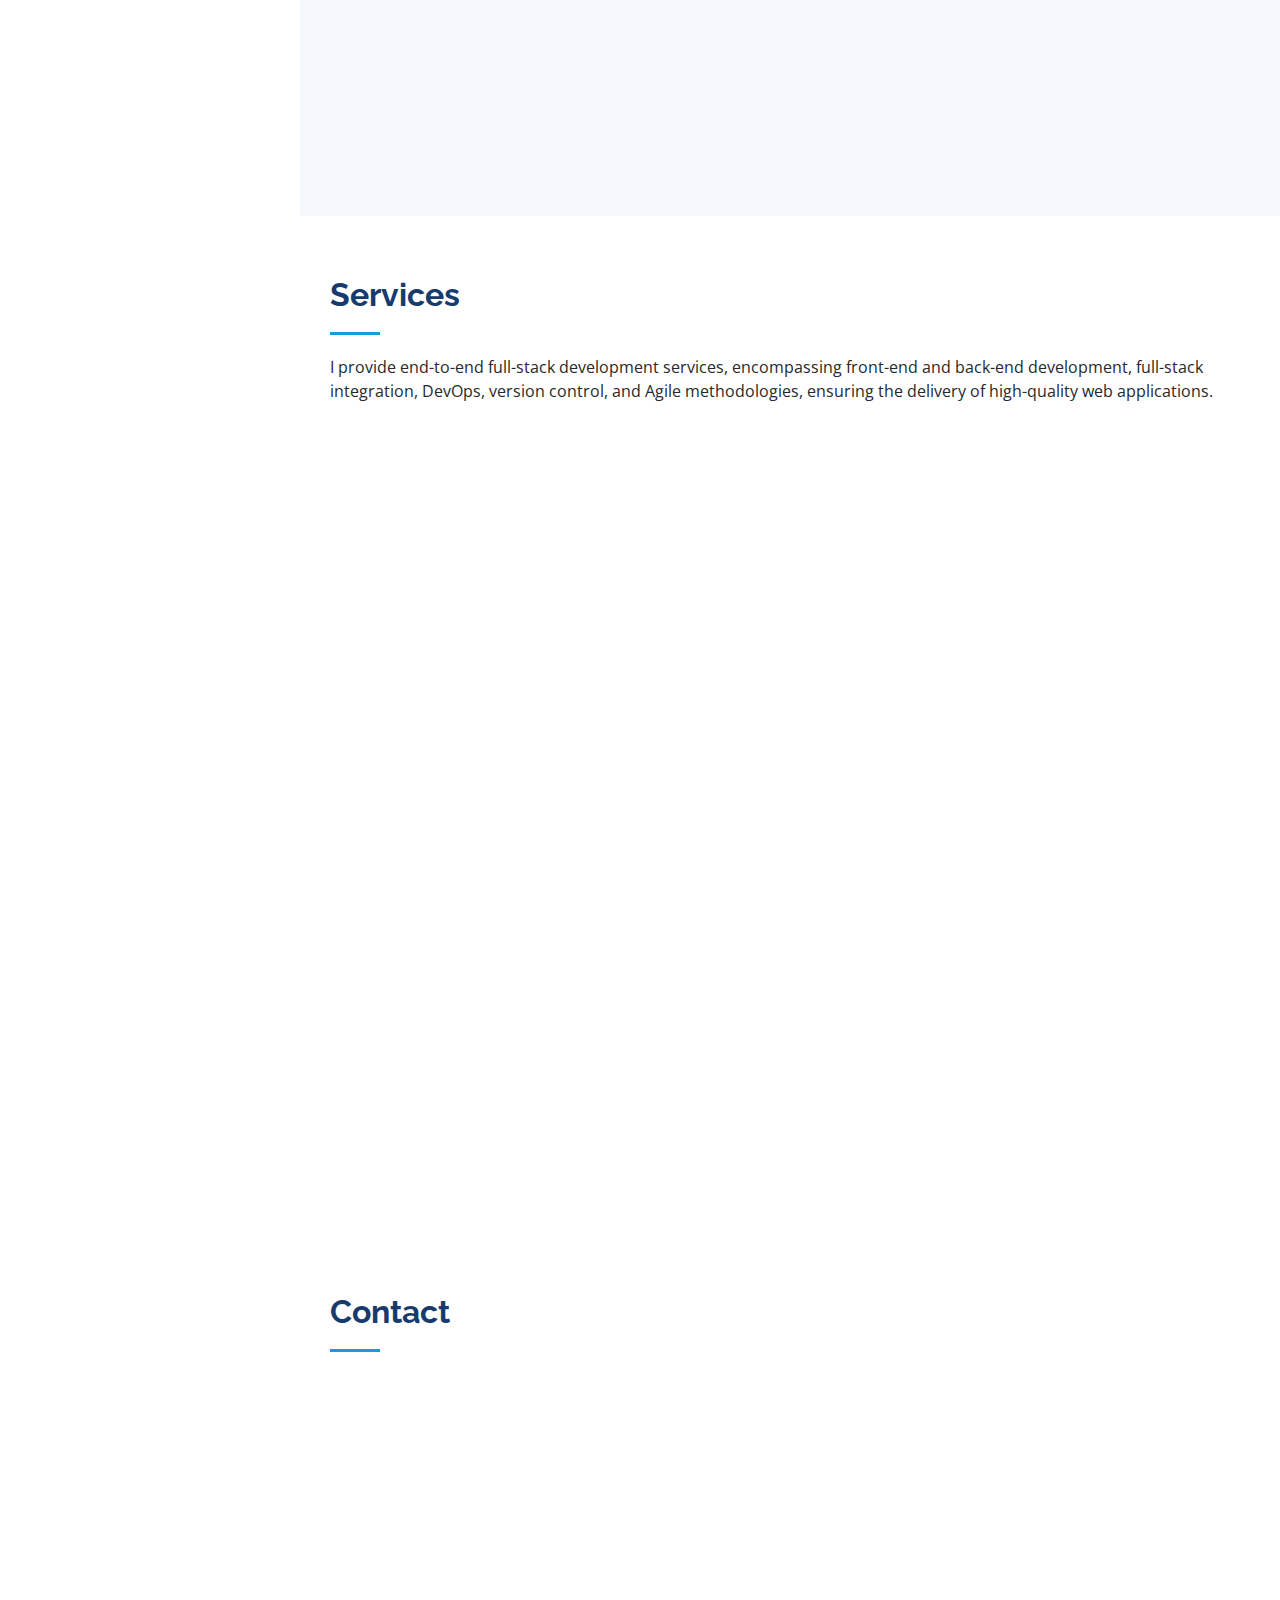
==== commit b2c18c7b: "5project" ====
--- a/index.html
+++ b/index.html
@@ -8,10 +8,8 @@
   <title>Portfolio-OlehKravets </title>
   <meta content="" name="description">
   <meta content="" name="keywords">
-
-  <!-- Favicons 
-  <link href="assets/img/favicon.png" rel="icon">
-  <link href="assets/img/apple-touch-icon.png" rel="apple-touch-icon">-->
+ 
+  <link rel="icon" href="assets/img/87y2hMn.png" type="image/png">
 
   <!-- Google Fonts -->
   <link href="https://fonts.googleapis.com/css?family=Open+Sans:300,300i,400,400i,600,600i,700,700i|Raleway:300,300i,400,400i,500,500i,600,600i,700,700i|Poppins:300,300i,400,400i,500,500i,600,600i,700,700i" rel="stylesheet">
@@ -387,6 +385,20 @@
             </div>
           </div>
 
+          <div class="col-lg-4 col-md-6 portfolio-item filter-web">
+            <div class="portfolio-wrap">
+              <img src="assets/img/rest-depo.png" class="img-fluid" alt="">
+              <h1>RestaurantDepo</h1>
+              <p>Introducing Restaurant Depo: the premier restaurant management app. Effortlessly oversee your restaurant operations, manage orders, track inventory, and streamline your business, all within an intuitive and comprehensive platform.<br>
+                Web Application | JavaScript, React, MongoDB, Python</p>
+                
+              <div class="portfolio-links">
+                <a href="assets/img/rest-depo.png" data-gallery="portfolioGallery" class="portfolio-lightbox" title="Web 2"><i class="bx bx-plus"></i></a>
+                <a href="https://restaurantdepofront.onrender.com/" title="More Details"><i class="bx bx-link"></i></a>
+              </div>
+            </div>
+          </div>
+
         </div>
 
       </div>
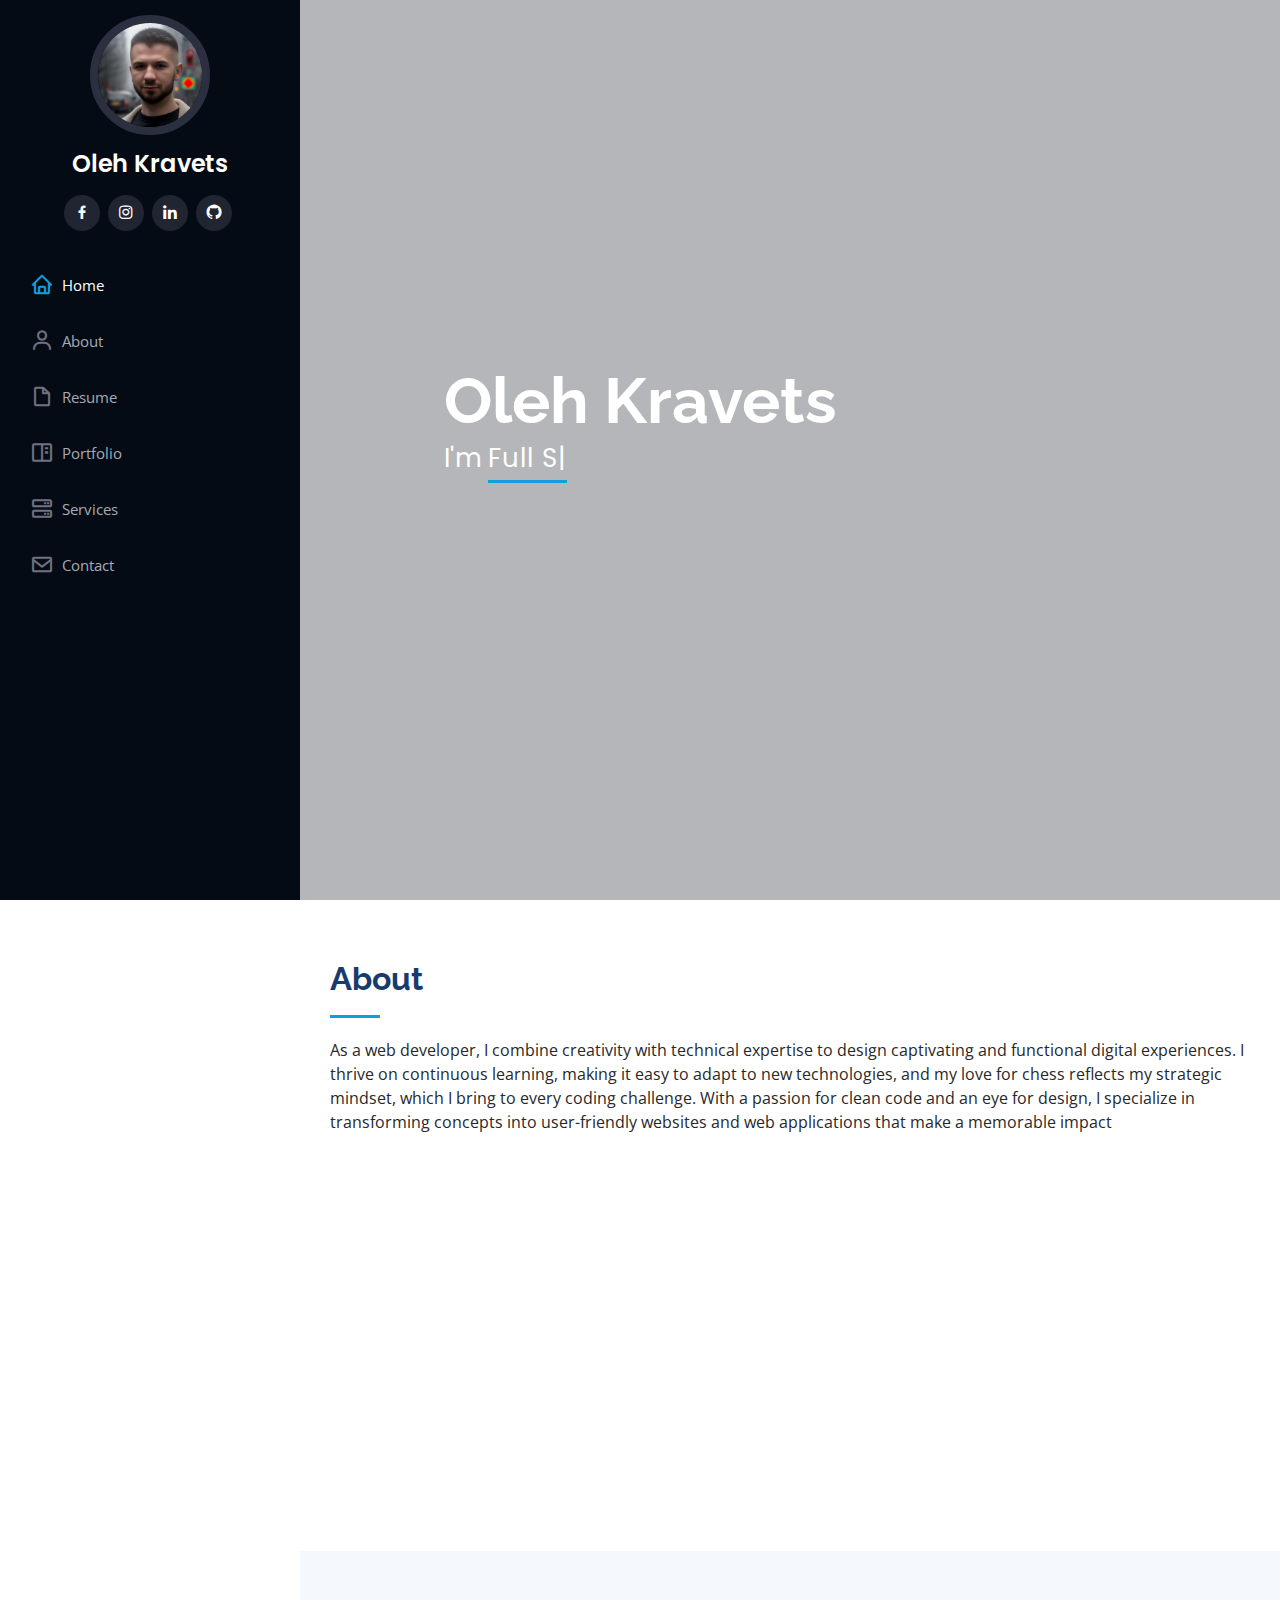
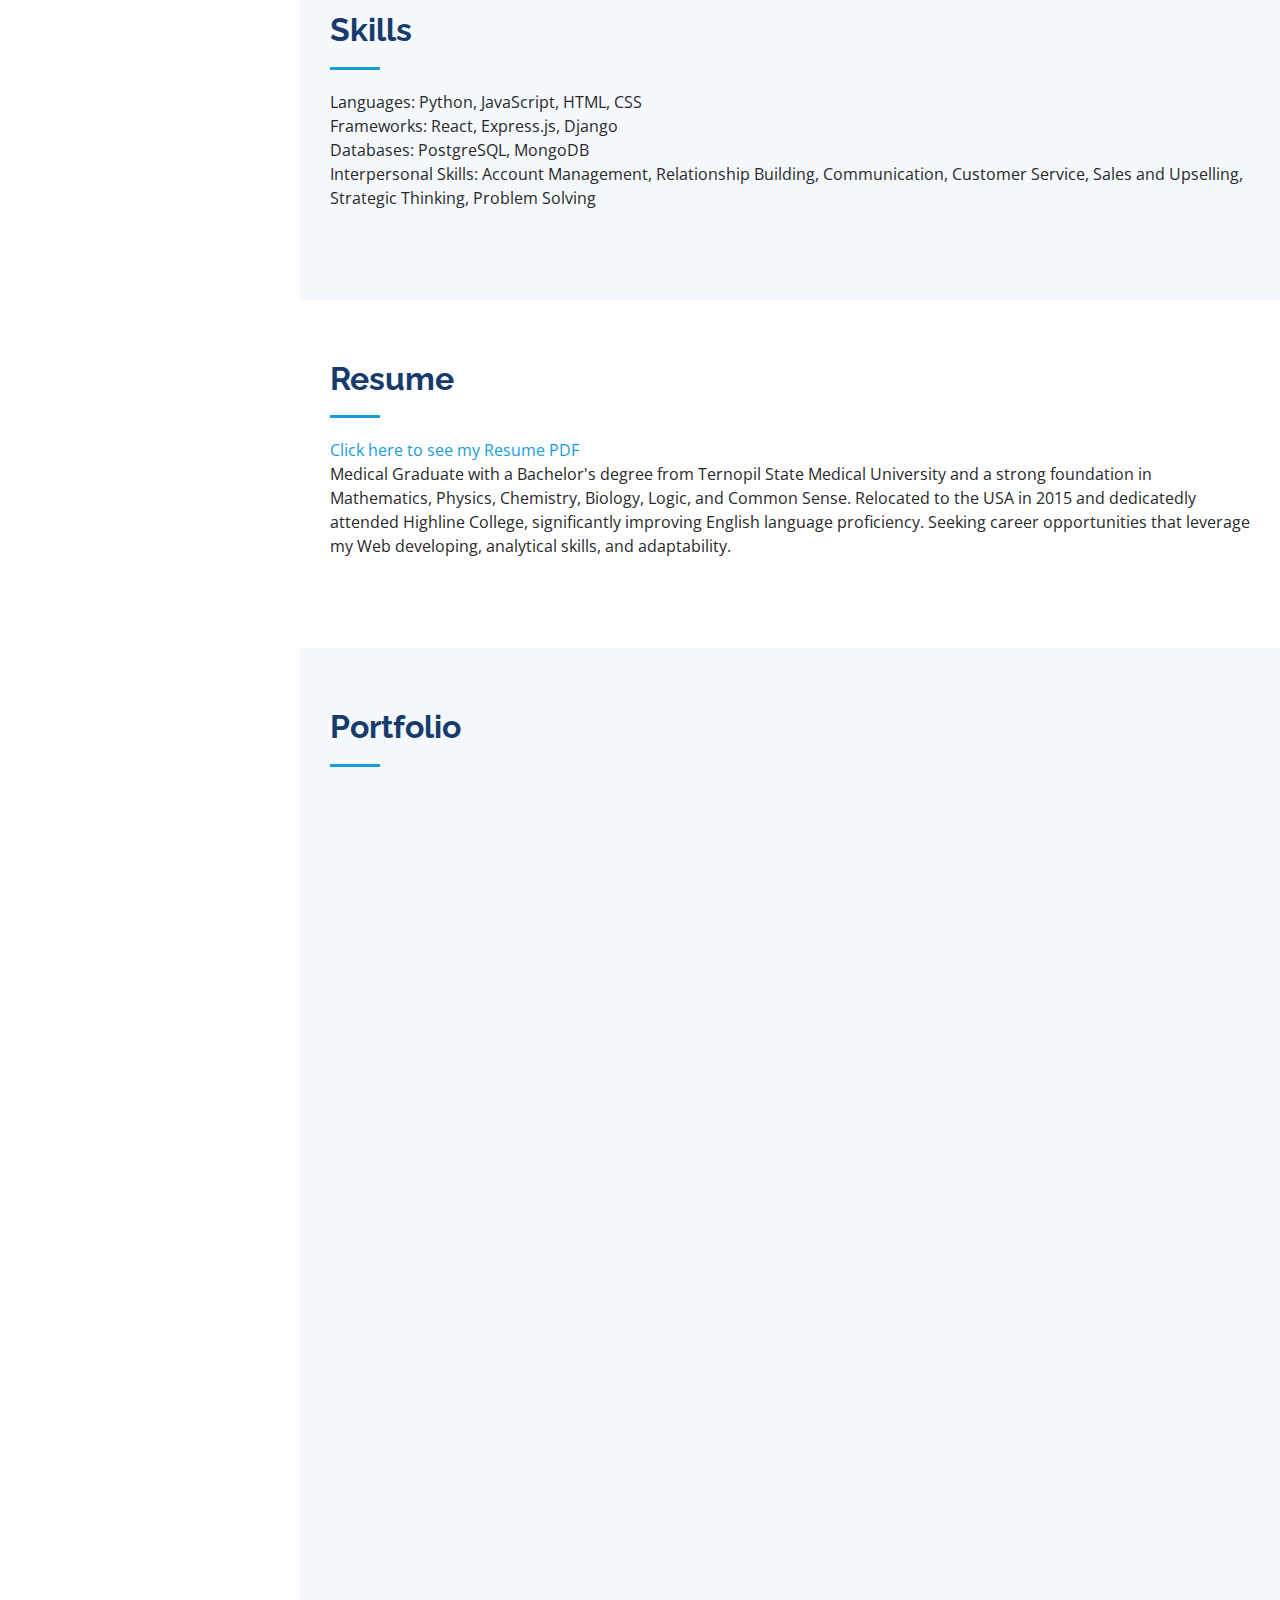
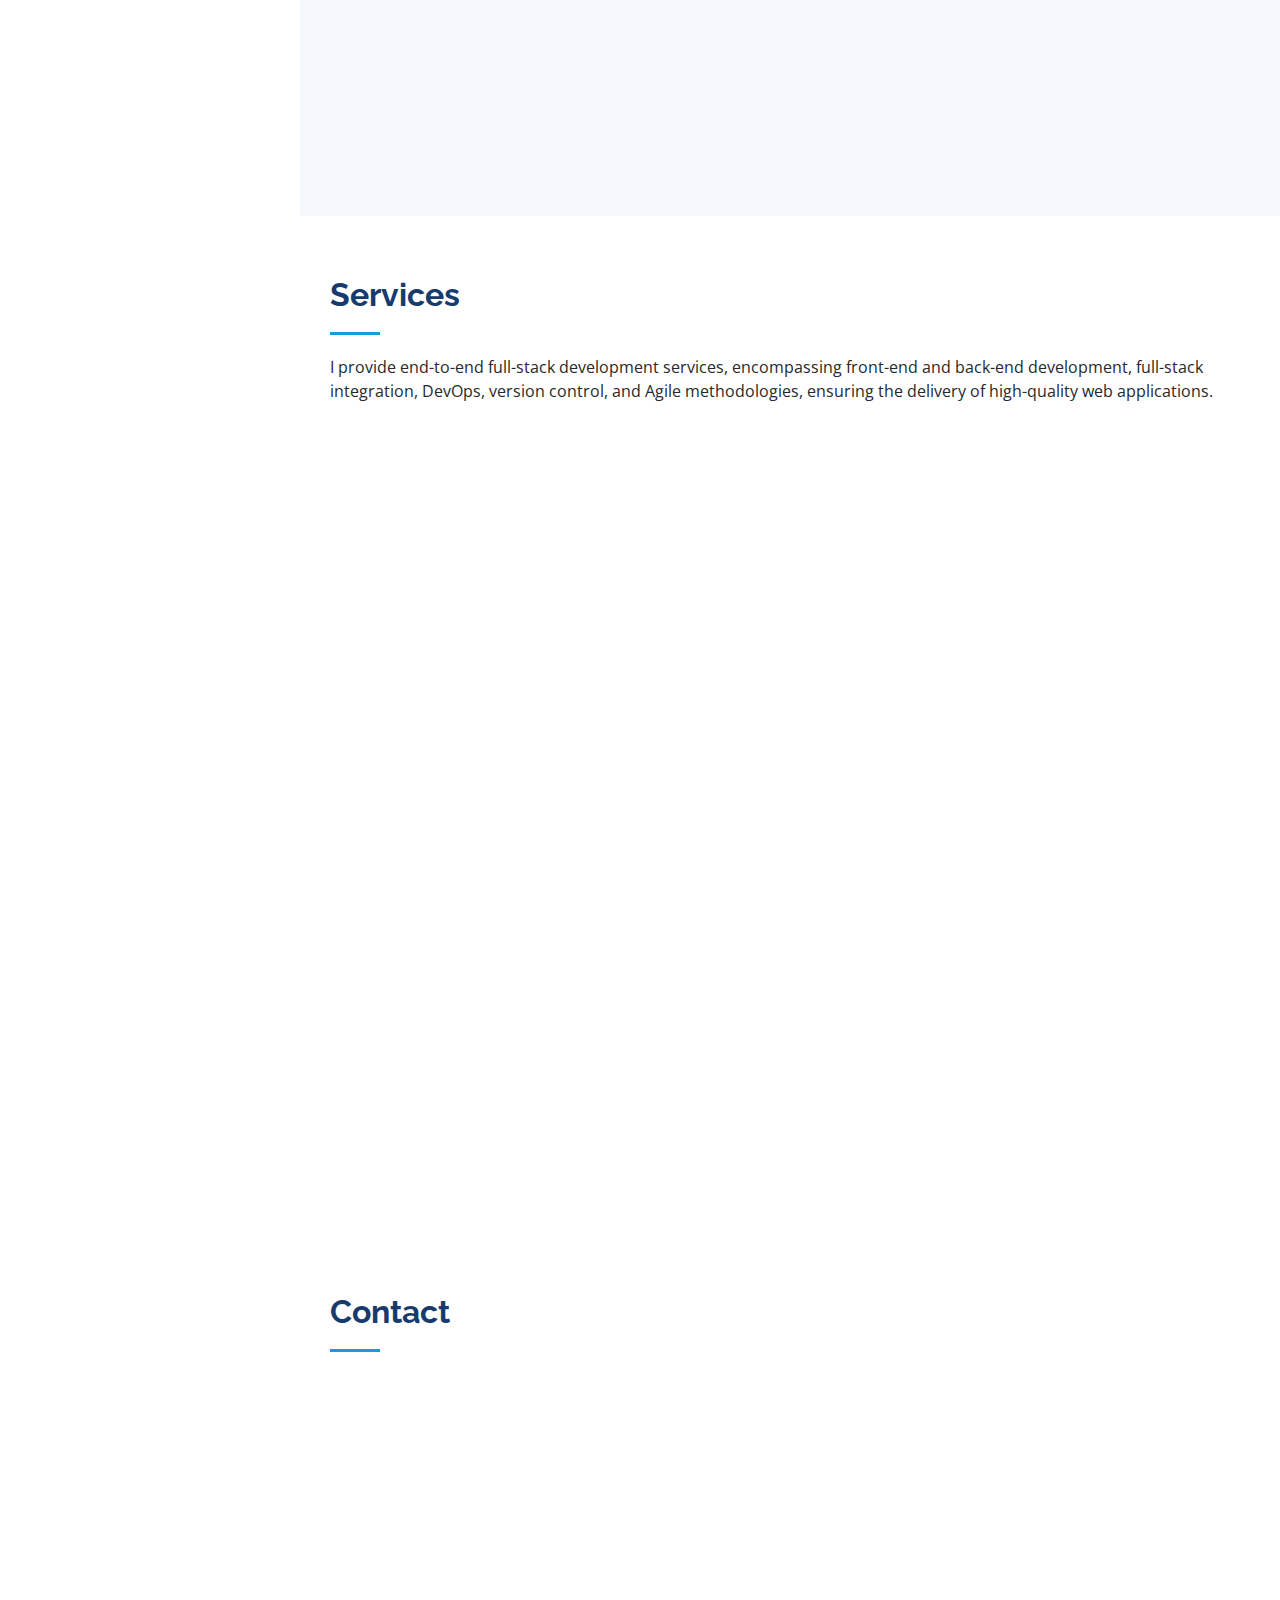
==== commit 19fe357e: "resume update" ====
--- a/index.html
+++ b/index.html
@@ -244,7 +244,7 @@
 
         <div class="section-title">
           <h2>Resume</h2>
-          <a href="assets/img/OlehKravets4.pdf" target="_blank">Click here to see my Resume PDF</a>
+          <a href="assets/img/Oleh Kravets 012025.pdf" target="_blank">Click here to see my Resume PDF</a>
           <p>Medical Graduate with a Bachelor's degree from Ternopil State Medical University and a strong foundation in Mathematics, Physics, Chemistry, Biology, Logic, and Common Sense. 
             Relocated to the USA in 2015 and dedicatedly attended Highline College, significantly improving English language proficiency. 
             Seeking career opportunities that leverage my Web developing, analytical skills, and adaptability.</p>
